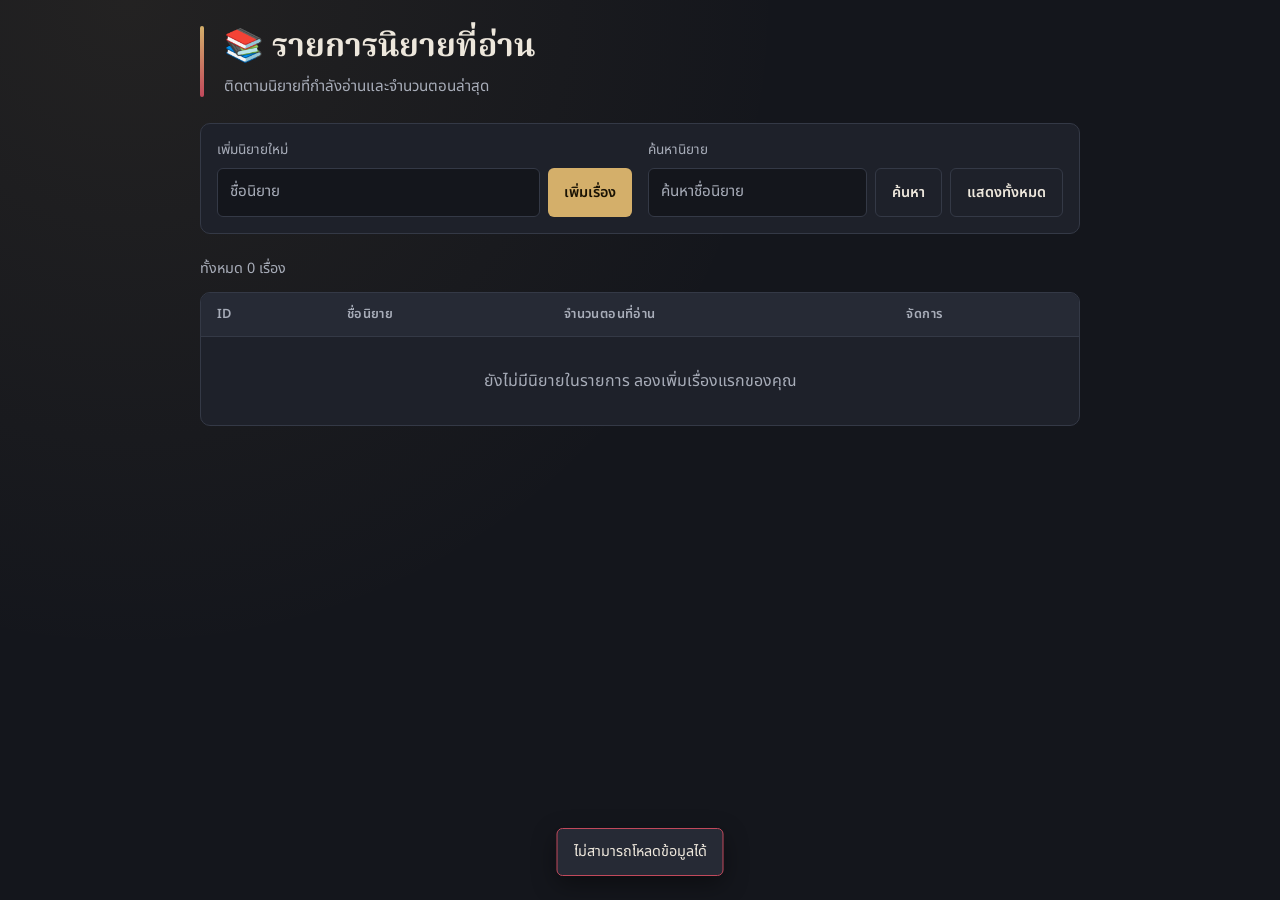
==== index.html @ b3506777 "Rename index_novellist.html to index.html" ====
<!DOCTYPE html>
<html lang="th">
<head>
<meta charset="UTF-8">
<meta name="viewport" content="width=device-width, initial-scale=1.0">
<title>รายการนิยายที่อ่าน</title>
<link rel="preconnect" href="https://fonts.googleapis.com">
<link rel="preconnect" href="https://fonts.gstatic.com" crossorigin>
<link href="https://fonts.googleapis.com/css2?family=Noto+Serif+Thai:wght@600;700&family=Noto+Sans+Thai:wght@400;500;600&family=JetBrains+Mono:wght@500&display=swap" rel="stylesheet">
<style>
  /* ============ Design tokens ============ */
  :root {
    --color-bg: #14161c;
    --color-surface: #1e212a;
    --color-surface-alt: #262a35;
    --color-border: #343946;
    --color-text: #ede7dc;
    --color-text-muted: #a8adb9;
    --color-accent: #d4af6a;       /* amber ribbon — primary / constructive */
    --color-accent-strong: #e8c17e;
    --color-danger: #c1495c;       /* crimson ribbon — destructive */
    --color-danger-strong: #d65a6e;
    --color-focus: #7fb3d5;

    --font-display: "Noto Serif Thai", "Noto Sans Thai", serif;
    --font-body: "Noto Sans Thai", system-ui, sans-serif;
    --font-mono: "JetBrains Mono", "Noto Sans Thai", monospace;

    --radius-sm: 6px;
    --radius-md: 10px;
    --space-1: 4px;
    --space-2: 8px;
    --space-3: 12px;
    --space-4: 16px;
    --space-5: 24px;
    --space-6: 32px;
  }

  * { box-sizing: border-box; }

  body {
    margin: 0;
    min-height: 100vh;
    background: var(--color-bg);
    background-image: radial-gradient(circle at 10% 0%, rgba(212, 175, 106, 0.08), transparent 45%);
    color: var(--color-text);
    font-family: var(--font-body);
    line-height: 1.5;
    padding: var(--space-5) var(--space-4) var(--space-6);
  }

  .page {
    max-width: 880px;
    margin: 0 auto;
  }

  /* ============ Header (signature ribbon) ============ */
  header.hero {
    position: relative;
    padding-left: var(--space-5);
    margin-bottom: var(--space-5);
  }

  header.hero::before {
    content: "";
    position: absolute;
    left: 0;
    top: 2px;
    bottom: 2px;
    width: 4px;
    border-radius: 2px;
    background: linear-gradient(180deg, var(--color-accent), var(--color-danger));
  }

  h1 {
    font-family: var(--font-display);
    font-weight: 700;
    font-size: clamp(1.5rem, 1.1rem + 1.6vw, 2rem);
    margin: 0 0 var(--space-1);
    color: var(--color-text);
  }

  .hero-subtitle {
    margin: 0;
    color: var(--color-text-muted);
    font-size: 0.95rem;
  }

  /* ============ Toolbar ============ */
  .toolbar {
    display: flex;
    flex-wrap: wrap;
    gap: var(--space-4);
    background: var(--color-surface);
    border: 1px solid var(--color-border);
    border-radius: var(--radius-md);
    padding: var(--space-4);
    margin-bottom: var(--space-5);
  }

  .field-group {
    display: flex;
    flex-direction: column;
    gap: var(--space-2);
    flex: 1 1 240px;
  }

  .visually-hidden {
    position: absolute;
    width: 1px; height: 1px;
    padding: 0; margin: -1px;
    overflow: hidden;
    clip: rect(0, 0, 0, 0);
    white-space: nowrap;
    border: 0;
  }

  label {
    font-size: 0.85rem;
    color: var(--color-text-muted);
  }

  .input-row {
    display: flex;
    gap: var(--space-2);
  }

  input[type="text"] {
    flex: 1;
    min-width: 0;
    background: var(--color-bg);
    color: var(--color-text);
    border: 1px solid var(--color-border);
    border-radius: var(--radius-sm);
    padding: var(--space-3);
    font: inherit;
    font-size: 0.95rem;
  }

  input[type="text"]::placeholder { color: var(--color-text-muted); }

  input[type="text"]:focus-visible,
  input[type="number"]:focus-visible,
  button:focus-visible {
    outline: 2px solid var(--color-focus);
    outline-offset: 2px;
  }

  /* ============ Buttons ============ */
  button {
    font: inherit;
    font-weight: 600;
    font-size: 0.9rem;
    border: none;
    border-radius: var(--radius-sm);
    padding: var(--space-3) var(--space-4);
    cursor: pointer;
    transition: background-color 0.15s ease, transform 0.05s ease;
    white-space: nowrap;
  }

  button:active { transform: translateY(1px); }

  .btn-primary {
    background: var(--color-accent);
    color: #1a1305;
  }
  .btn-primary:hover { background: var(--color-accent-strong); }

  .btn-secondary {
    background: transparent;
    color: var(--color-text);
    border: 1px solid var(--color-border);
  }
  .btn-secondary:hover { border-color: var(--color-accent); color: var(--color-accent-strong); }

  .btn-danger {
    background: transparent;
    color: var(--color-danger-strong);
    border: 1px solid var(--color-danger);
    padding: var(--space-2) var(--space-3);
    font-size: 0.85rem;
  }
  .btn-danger:hover { background: var(--color-danger); color: #fff; }

  .search-actions { display: flex; gap: var(--space-2); }

  /* ============ Status / count ============ */
  .list-meta {
    display: flex;
    justify-content: space-between;
    align-items: baseline;
    margin-bottom: var(--space-3);
    color: var(--color-text-muted);
    font-size: 0.9rem;
  }

  /* ============ Table ============ */
  .table-wrapper {
    background: var(--color-surface);
    border: 1px solid var(--color-border);
    border-radius: var(--radius-md);
    overflow: hidden;
  }

  table {
    width: 100%;
    border-collapse: collapse;
  }

  th, td {
    padding: var(--space-3) var(--space-4);
    text-align: left;
    border-bottom: 1px solid var(--color-border);
  }

  th {
    background: var(--color-surface-alt);
    font-size: 0.8rem;
    letter-spacing: 0.03em;
    color: var(--color-text-muted);
    text-transform: uppercase;
    font-weight: 600;
  }

  tbody tr { transition: background-color 0.15s ease; }
  tbody tr:hover { background: var(--color-surface-alt); }
  tbody tr:last-child td { border-bottom: none; }

  td.col-id { color: var(--color-text-muted); font-family: var(--font-mono); font-size: 0.8rem; }
  td.col-name { font-weight: 500; }

  input.chapter-input {
    width: 72px;
    text-align: center;
    background: var(--color-bg);
    color: var(--color-text);
    border: 1px solid var(--color-border);
    border-radius: var(--radius-sm);
    padding: var(--space-2);
    font: inherit;
    font-family: var(--font-mono);
    font-variant-numeric: tabular-nums;
  }

  .empty-row td, .loading-row td {
    text-align: center;
    color: var(--color-text-muted);
    padding: var(--space-6) var(--space-4);
    font-style: normal;
  }

  /* ============ Toast (aria-live status) ============ */
  #toast {
    position: fixed;
    left: 50%;
    bottom: var(--space-5);
    transform: translateX(-50%) translateY(8px);
    background: var(--color-surface-alt);
    border: 1px solid var(--color-border);
    color: var(--color-text);
    padding: var(--space-3) var(--space-4);
    border-radius: var(--radius-sm);
    box-shadow: 0 8px 24px rgba(0, 0, 0, 0.4);
    font-size: 0.9rem;
    opacity: 0;
    pointer-events: none;
    transition: opacity 0.2s ease, transform 0.2s ease;
    max-width: min(90vw, 360px);
    z-index: 100;
  }
  #toast.show {
    opacity: 1;
    transform: translateX(-50%) translateY(0);
  }
  #toast.toast-danger { border-color: var(--color-danger); }

  @media (prefers-reduced-motion: reduce) {
    * { transition: none !important; }
  }

  /* ============ Responsive: card layout below 640px ============ */
  @media (max-width: 640px) {
    body { padding: var(--space-4) var(--space-3) var(--space-6); }

    .toolbar { flex-direction: column; }
    .input-row { flex-wrap: wrap; }

    table, thead, tbody, th, td, tr { display: block; }
    thead {
      position: absolute;
      width: 1px; height: 1px;
      overflow: hidden;
      clip: rect(0, 0, 0, 0);
    }

    tbody tr {
      border-bottom: 1px solid var(--color-border);
      padding: var(--space-3) var(--space-4);
    }
    tbody tr:last-child { border-bottom: none; }

    td {
      display: flex;
      justify-content: space-between;
      align-items: center;
      gap: var(--space-3);
      border-bottom: none;
      padding: var(--space-2) 0;
    }
    td::before {
      content: attr(data-label);
      color: var(--color-text-muted);
      font-size: 0.78rem;
      text-transform: uppercase;
      letter-spacing: 0.03em;
      flex-shrink: 0;
    }
    td.col-name { justify-content: flex-start; }
    td.col-name::before { display: none; }
    td.col-name { font-size: 1rem; }

    .empty-row td::before, .loading-row td::before { content: ""; }
  }
</style>
</head>
<body>
  <div class="page">
    <header class="hero">
      <h1>📚 รายการนิยายที่อ่าน</h1>
      <p class="hero-subtitle">ติดตามนิยายที่กำลังอ่านและจำนวนตอนล่าสุด</p>
    </header>

    <!-- เพิ่มนิยาย / ค้นหา -->
    <section class="toolbar" aria-label="เพิ่มและค้นหานิยาย">
      <div class="field-group">
        <label for="novelName">เพิ่มนิยายใหม่</label>
        <div class="input-row">
          <input type="text" id="novelName" placeholder="ชื่อนิยาย" autocomplete="off">
          <button type="button" id="addBtn" class="btn-primary">เพิ่มเรื่อง</button>
        </div>
      </div>

      <div class="field-group">
        <label for="searchBox">ค้นหานิยาย</label>
        <div class="input-row">
          <input type="text" id="searchBox" placeholder="ค้นหาชื่อนิยาย" autocomplete="off">
          <div class="search-actions">
            <button type="button" id="searchBtn" class="btn-secondary">ค้นหา</button>
            <button type="button" id="showAllBtn" class="btn-secondary">แสดงทั้งหมด</button>
          </div>
        </div>
      </div>
    </section>

    <p class="list-meta">
      <span id="novelCount" aria-live="polite">กำลังโหลด...</span>
    </p>

    <div class="table-wrapper" role="region" aria-label="ตารางรายการนิยาย">
      <table id="novelTable">
        <caption class="visually-hidden">รายการนิยายพร้อมจำนวนตอนที่อ่านแล้ว</caption>
        <thead>
          <tr>
            <th scope="col">ID</th>
            <th scope="col">ชื่อนิยาย</th>
            <th scope="col">จำนวนตอนที่อ่าน</th>
            <th scope="col">จัดการ</th>
          </tr>
        </thead>
        <tbody>
          <tr class="loading-row"><td colspan="4">กำลังโหลดข้อมูล...</td></tr>
        </tbody>
      </table>
    </div>
  </div>

  <div id="toast" role="status" aria-live="polite"></div>

  <script>
    let novels = [];
    const API = "https://script.google.com/macros/s/AKfycbyaoxMmLOZ3cISqnOXbiH0fqhg43dBFWcw3_lXSFtC5Zgd632RJa0MLwe5xoKOKvkwt/exec";

    // ---- Lightweight toast helper (replaces blocking alert() for non-critical messages) ----
    let toastTimer = null;
    function toast(message, variant = "default") {
      const el = document.getElementById("toast");
      el.textContent = message;
      el.classList.toggle("toast-danger", variant === "danger");
      el.classList.add("show");
      clearTimeout(toastTimer);
      toastTimer = setTimeout(() => el.classList.remove("show"), 3200);
    }

    async function loadData() {
      try {
        const response = await fetch(API);
        if (!response.ok) {
          throw new Error(`Request failed with status ${response.status}`);
        }
        novels = await response.json();
        sortNovels();
        renderTable();
      } catch (error) {
        console.error("Load data failed:", error);
        toast("ไม่สามารถโหลดข้อมูลได้", "danger");
        renderTable(); // clears the loading row even on failure
      }
    }

    window.onload = loadData;

    async function sendRequest(payload) {
      try {
        const response = await fetch(API, {
          method: "POST",
          body: JSON.stringify(payload)
        });

        if (!response.ok) {
          throw new Error(`Request failed with status ${response.status}`);
        }

        return response;
      } catch (error) {
        console.error("API request failed:", error);
        toast("เกิดข้อผิดพลาดในการเชื่อมต่อข้อมูล", "danger");
        throw error;
      }
    }

    function sortNovels() {
      novels.sort((a, b) => a.name.localeCompare(b.name, "th"));
    }

    function renderTable(filteredList = null) {
      const tbody = document.querySelector("#novelTable tbody");
      const fragment = document.createDocumentFragment();
      const list = filteredList || novels;
      const isFiltered = filteredList !== null;

      updateCount(list.length, isFiltered);

      if (list.length === 0) {
        const tr = document.createElement("tr");
        tr.className = "empty-row";
        tr.innerHTML = `<td colspan="4">${
          isFiltered ? "ไม่พบนิยายที่ค้นหา" : "ยังไม่มีนิยายในรายการ ลองเพิ่มเรื่องแรกของคุณ"
        }</td>`;
        fragment.appendChild(tr);
      } else {
        list.forEach((novel) => {
          const tr = document.createElement("tr");

          tr.innerHTML = `
            <td class="col-id" data-label="ID">${novel.id}</td>
            <td class="col-name" data-label="ชื่อนิยาย">${novel.name}</td>
            <td data-label="จำนวนตอนที่อ่าน">
              <label class="visually-hidden" for="chapters-${novel.id}">จำนวนตอนที่อ่านของ ${novel.name}</label>
              <input
                id="chapters-${novel.id}"
                class="chapter-input"
                type="number"
                min="0"
                value="${novel.chapters}"
                data-id="${novel.id}">
            </td>
            <td data-label="จัดการ">
              <button
                type="button"
                class="btn-danger delete-btn"
                data-id="${novel.id}"
                aria-label="ลบ ${novel.name} ออกจากรายการ">
                ลบ
              </button>
            </td>
          `;

          fragment.appendChild(tr);
        });
      }

      tbody.innerHTML = "";
      tbody.appendChild(fragment);
    }

    function updateCount(shownCount, isFiltered) {
      const el = document.getElementById("novelCount");
      if (isFiltered) {
        el.textContent = `พบ ${shownCount} จาก ${novels.length} เรื่อง`;
      } else {
        el.textContent = `ทั้งหมด ${novels.length} เรื่อง`;
      }
    }

    function generateId() {
      return crypto.randomUUID();
    }

    async function addNovel() {
      const name = document.getElementById("novelName").value.trim();

      if (!name) return;

      if (novels.some((n) => n.name.toLowerCase() === name.toLowerCase())) {
        toast("มีนิยายนี้แล้ว", "danger");
        return;
      }

      const novel = {
        id: crypto.randomUUID(),
        name: name,
        chapters: 0
      };

      try {
        await sendRequest({
          action: "add",
          id: novel.id,
          name: novel.name,
          chapters: novel.chapters
        });

        novels.push(novel);
        sortNovels();
        renderTable();
        document.getElementById("novelName").value = "";
        toast(`เพิ่ม "${novel.name}" แล้ว`);
      } catch (error) {
        console.error("Add novel failed:", error);
      }
    }

    document.getElementById("addBtn").addEventListener("click", addNovel);

    document.getElementById("searchBox").addEventListener("input", (e) => {
      const keyword = e.target.value.trim().toLowerCase();
      if (!keyword) {
        renderTable();
        return;
      }

      renderTable(
        novels.filter((n) => n.name.toLowerCase().includes(keyword))
      );
    });

    document.getElementById("novelName").addEventListener("keydown", (e) => {
      if (e.key === "Enter") {
        addNovel();
      }
    });

    document.getElementById("searchBtn").addEventListener("click", searchNovel);
    document.getElementById("showAllBtn").addEventListener("click", () => renderTable());

    document.addEventListener("click", (event) => {
      if (event.target.classList.contains("delete-btn")) {
        if (confirm("ต้องการลบหรือไม่")) {
          removeNovel(event.target.dataset.id);
        }
      }
    });

    document.addEventListener("change", (event) => {
      if (event.target.classList.contains("chapter-input")) {
        updateChapters(event.target.dataset.id, event.target.value);
      }
    });

    async function removeNovel(id) {
      const removed = novels.find((n) => n.id === id);
      try {
        await sendRequest({
          action: "delete",
          id: id
        });

        novels = novels.filter((novel) => novel.id !== id);
        renderTable();
        if (removed) toast(`ลบ "${removed.name}" แล้ว`);
      } catch (error) {
        console.error("Delete novel failed:", error);
      }
    }

    async function updateChapters(id, value) {
      const novel = novels.find((n) => n.id === id);
      if (!novel) return;

      const numericValue = Number(value);
      if (Number.isNaN(numericValue)) return;

      novel.chapters = numericValue;

      try {
        await sendRequest({
          action: "update",
          id: id,
          chapters: numericValue
        });
      } catch (error) {
        console.error("Update chapters failed:", error);
      }
    }

    function searchNovel() {
      const keyword = document.getElementById("searchBox").value.trim().toLowerCase();
      if (!keyword) {
        renderTable();
        return;
      }

      const filtered = novels.filter((novel) => novel.name.toLowerCase().includes(keyword));
      renderTable(filtered);
    }
  </script>
</body>
</html>
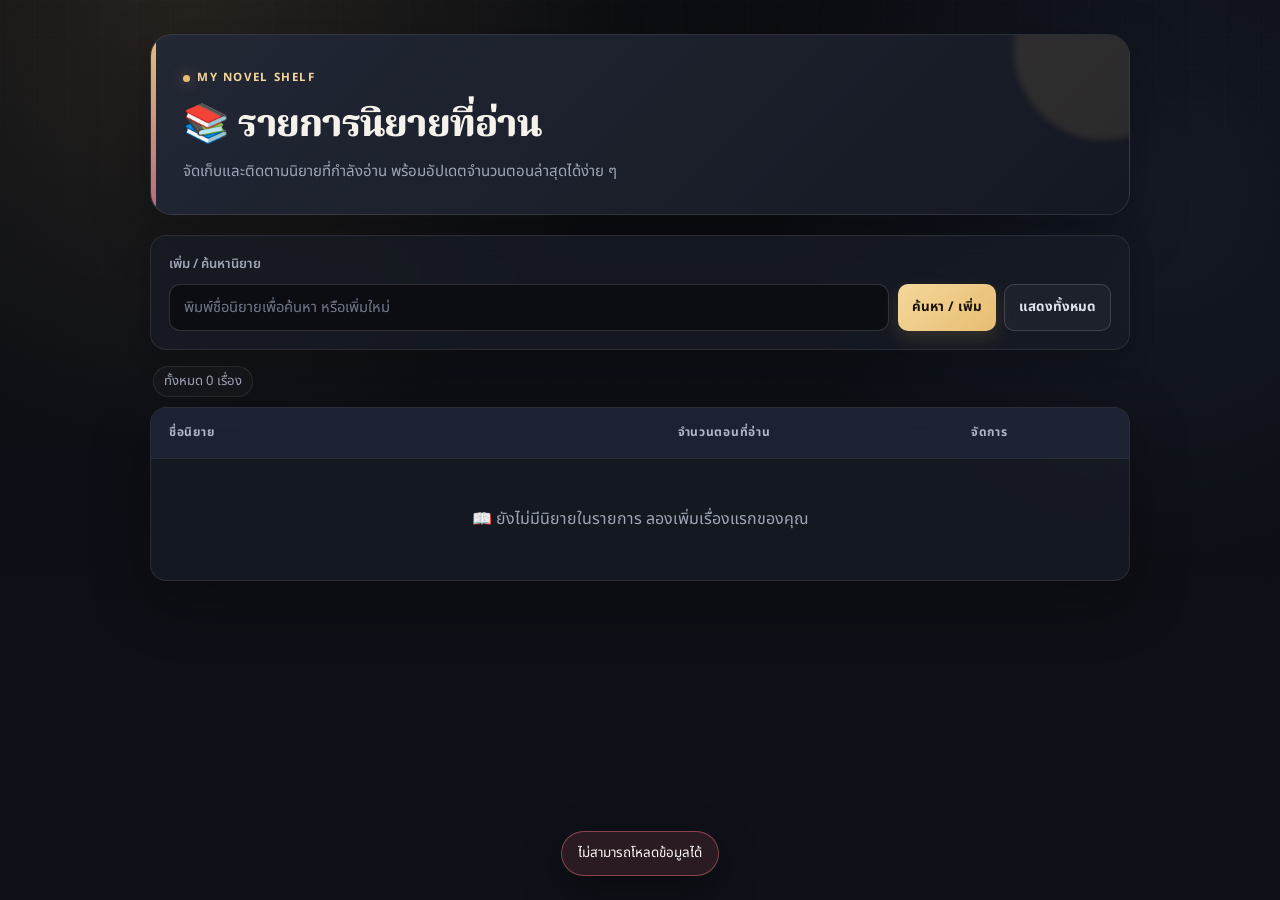
==== commit 177c003e: "Add files via upload" ====
--- a/index.html
+++ b/index.html
@@ -3,350 +3,29 @@
 <head>
 <meta charset="UTF-8">
 <meta name="viewport" content="width=device-width, initial-scale=1.0">
-<title>รายการนิยายที่อ่าน</title>
+<title>My Novel Shelf — รายการนิยายที่อ่าน</title>
 <link rel="preconnect" href="https://fonts.googleapis.com">
 <link rel="preconnect" href="https://fonts.gstatic.com" crossorigin>
 <link href="https://fonts.googleapis.com/css2?family=Noto+Serif+Thai:wght@600;700&family=Noto+Sans+Thai:wght@400;500;600&family=JetBrains+Mono:wght@500&display=swap" rel="stylesheet">
-<style>
-  /* ============ Design tokens ============ */
-  :root {
-    --color-bg: #14161c;
-    --color-surface: #1e212a;
-    --color-surface-alt: #262a35;
-    --color-border: #343946;
-    --color-text: #ede7dc;
-    --color-text-muted: #a8adb9;
-    --color-accent: #d4af6a;       /* amber ribbon — primary / constructive */
-    --color-accent-strong: #e8c17e;
-    --color-danger: #c1495c;       /* crimson ribbon — destructive */
-    --color-danger-strong: #d65a6e;
-    --color-focus: #7fb3d5;
-
-    --font-display: "Noto Serif Thai", "Noto Sans Thai", serif;
-    --font-body: "Noto Sans Thai", system-ui, sans-serif;
-    --font-mono: "JetBrains Mono", "Noto Sans Thai", monospace;
-
-    --radius-sm: 6px;
-    --radius-md: 10px;
-    --space-1: 4px;
-    --space-2: 8px;
-    --space-3: 12px;
-    --space-4: 16px;
-    --space-5: 24px;
-    --space-6: 32px;
-  }
-
-  * { box-sizing: border-box; }
-
-  body {
-    margin: 0;
-    min-height: 100vh;
-    background: var(--color-bg);
-    background-image: radial-gradient(circle at 10% 0%, rgba(212, 175, 106, 0.08), transparent 45%);
-    color: var(--color-text);
-    font-family: var(--font-body);
-    line-height: 1.5;
-    padding: var(--space-5) var(--space-4) var(--space-6);
-  }
-
-  .page {
-    max-width: 880px;
-    margin: 0 auto;
-  }
-
-  /* ============ Header (signature ribbon) ============ */
-  header.hero {
-    position: relative;
-    padding-left: var(--space-5);
-    margin-bottom: var(--space-5);
-  }
-
-  header.hero::before {
-    content: "";
-    position: absolute;
-    left: 0;
-    top: 2px;
-    bottom: 2px;
-    width: 4px;
-    border-radius: 2px;
-    background: linear-gradient(180deg, var(--color-accent), var(--color-danger));
-  }
-
-  h1 {
-    font-family: var(--font-display);
-    font-weight: 700;
-    font-size: clamp(1.5rem, 1.1rem + 1.6vw, 2rem);
-    margin: 0 0 var(--space-1);
-    color: var(--color-text);
-  }
-
-  .hero-subtitle {
-    margin: 0;
-    color: var(--color-text-muted);
-    font-size: 0.95rem;
-  }
-
-  /* ============ Toolbar ============ */
-  .toolbar {
-    display: flex;
-    flex-wrap: wrap;
-    gap: var(--space-4);
-    background: var(--color-surface);
-    border: 1px solid var(--color-border);
-    border-radius: var(--radius-md);
-    padding: var(--space-4);
-    margin-bottom: var(--space-5);
-  }
-
-  .field-group {
-    display: flex;
-    flex-direction: column;
-    gap: var(--space-2);
-    flex: 1 1 240px;
-  }
-
-  .visually-hidden {
-    position: absolute;
-    width: 1px; height: 1px;
-    padding: 0; margin: -1px;
-    overflow: hidden;
-    clip: rect(0, 0, 0, 0);
-    white-space: nowrap;
-    border: 0;
-  }
-
-  label {
-    font-size: 0.85rem;
-    color: var(--color-text-muted);
-  }
-
-  .input-row {
-    display: flex;
-    gap: var(--space-2);
-  }
-
-  input[type="text"] {
-    flex: 1;
-    min-width: 0;
-    background: var(--color-bg);
-    color: var(--color-text);
-    border: 1px solid var(--color-border);
-    border-radius: var(--radius-sm);
-    padding: var(--space-3);
-    font: inherit;
-    font-size: 0.95rem;
-  }
-
-  input[type="text"]::placeholder { color: var(--color-text-muted); }
-
-  input[type="text"]:focus-visible,
-  input[type="number"]:focus-visible,
-  button:focus-visible {
-    outline: 2px solid var(--color-focus);
-    outline-offset: 2px;
-  }
-
-  /* ============ Buttons ============ */
-  button {
-    font: inherit;
-    font-weight: 600;
-    font-size: 0.9rem;
-    border: none;
-    border-radius: var(--radius-sm);
-    padding: var(--space-3) var(--space-4);
-    cursor: pointer;
-    transition: background-color 0.15s ease, transform 0.05s ease;
-    white-space: nowrap;
-  }
-
-  button:active { transform: translateY(1px); }
-
-  .btn-primary {
-    background: var(--color-accent);
-    color: #1a1305;
-  }
-  .btn-primary:hover { background: var(--color-accent-strong); }
-
-  .btn-secondary {
-    background: transparent;
-    color: var(--color-text);
-    border: 1px solid var(--color-border);
-  }
-  .btn-secondary:hover { border-color: var(--color-accent); color: var(--color-accent-strong); }
-
-  .btn-danger {
-    background: transparent;
-    color: var(--color-danger-strong);
-    border: 1px solid var(--color-danger);
-    padding: var(--space-2) var(--space-3);
-    font-size: 0.85rem;
-  }
-  .btn-danger:hover { background: var(--color-danger); color: #fff; }
-
-  .search-actions { display: flex; gap: var(--space-2); }
-
-  /* ============ Status / count ============ */
-  .list-meta {
-    display: flex;
-    justify-content: space-between;
-    align-items: baseline;
-    margin-bottom: var(--space-3);
-    color: var(--color-text-muted);
-    font-size: 0.9rem;
-  }
-
-  /* ============ Table ============ */
-  .table-wrapper {
-    background: var(--color-surface);
-    border: 1px solid var(--color-border);
-    border-radius: var(--radius-md);
-    overflow: hidden;
-  }
-
-  table {
-    width: 100%;
-    border-collapse: collapse;
-  }
-
-  th, td {
-    padding: var(--space-3) var(--space-4);
-    text-align: left;
-    border-bottom: 1px solid var(--color-border);
-  }
-
-  th {
-    background: var(--color-surface-alt);
-    font-size: 0.8rem;
-    letter-spacing: 0.03em;
-    color: var(--color-text-muted);
-    text-transform: uppercase;
-    font-weight: 600;
-  }
-
-  tbody tr { transition: background-color 0.15s ease; }
-  tbody tr:hover { background: var(--color-surface-alt); }
-  tbody tr:last-child td { border-bottom: none; }
-
-  td.col-id { color: var(--color-text-muted); font-family: var(--font-mono); font-size: 0.8rem; }
-  td.col-name { font-weight: 500; }
-
-  input.chapter-input {
-    width: 72px;
-    text-align: center;
-    background: var(--color-bg);
-    color: var(--color-text);
-    border: 1px solid var(--color-border);
-    border-radius: var(--radius-sm);
-    padding: var(--space-2);
-    font: inherit;
-    font-family: var(--font-mono);
-    font-variant-numeric: tabular-nums;
-  }
-
-  .empty-row td, .loading-row td {
-    text-align: center;
-    color: var(--color-text-muted);
-    padding: var(--space-6) var(--space-4);
-    font-style: normal;
-  }
-
-  /* ============ Toast (aria-live status) ============ */
-  #toast {
-    position: fixed;
-    left: 50%;
-    bottom: var(--space-5);
-    transform: translateX(-50%) translateY(8px);
-    background: var(--color-surface-alt);
-    border: 1px solid var(--color-border);
-    color: var(--color-text);
-    padding: var(--space-3) var(--space-4);
-    border-radius: var(--radius-sm);
-    box-shadow: 0 8px 24px rgba(0, 0, 0, 0.4);
-    font-size: 0.9rem;
-    opacity: 0;
-    pointer-events: none;
-    transition: opacity 0.2s ease, transform 0.2s ease;
-    max-width: min(90vw, 360px);
-    z-index: 100;
-  }
-  #toast.show {
-    opacity: 1;
-    transform: translateX(-50%) translateY(0);
-  }
-  #toast.toast-danger { border-color: var(--color-danger); }
-
-  @media (prefers-reduced-motion: reduce) {
-    * { transition: none !important; }
-  }
-
-  /* ============ Responsive: card layout below 640px ============ */
-  @media (max-width: 640px) {
-    body { padding: var(--space-4) var(--space-3) var(--space-6); }
-
-    .toolbar { flex-direction: column; }
-    .input-row { flex-wrap: wrap; }
-
-    table, thead, tbody, th, td, tr { display: block; }
-    thead {
-      position: absolute;
-      width: 1px; height: 1px;
-      overflow: hidden;
-      clip: rect(0, 0, 0, 0);
-    }
-
-    tbody tr {
-      border-bottom: 1px solid var(--color-border);
-      padding: var(--space-3) var(--space-4);
-    }
-    tbody tr:last-child { border-bottom: none; }
-
-    td {
-      display: flex;
-      justify-content: space-between;
-      align-items: center;
-      gap: var(--space-3);
-      border-bottom: none;
-      padding: var(--space-2) 0;
-    }
-    td::before {
-      content: attr(data-label);
-      color: var(--color-text-muted);
-      font-size: 0.78rem;
-      text-transform: uppercase;
-      letter-spacing: 0.03em;
-      flex-shrink: 0;
-    }
-    td.col-name { justify-content: flex-start; }
-    td.col-name::before { display: none; }
-    td.col-name { font-size: 1rem; }
-
-    .empty-row td::before, .loading-row td::before { content: ""; }
-  }
-</style>
+<link rel="stylesheet" href="style.css">
+
 </head>
 <body>
   <div class="page">
     <header class="hero">
+      <div class="hero-badge">MY NOVEL SHELF</div>
       <h1>📚 รายการนิยายที่อ่าน</h1>
-      <p class="hero-subtitle">ติดตามนิยายที่กำลังอ่านและจำนวนตอนล่าสุด</p>
+      <p class="hero-subtitle">จัดเก็บและติดตามนิยายที่กำลังอ่าน พร้อมอัปเดตจำนวนตอนล่าสุดได้ง่าย ๆ</p>
     </header>
 
-    <!-- เพิ่มนิยาย / ค้นหา -->
-    <section class="toolbar" aria-label="เพิ่มและค้นหานิยาย">
+    <!-- เพิ่ม / ค้นหานิยาย -->
+    <section class="toolbar" aria-label="เพิ่มหรือค้นหานิยาย">
       <div class="field-group">
-        <label for="novelName">เพิ่มนิยายใหม่</label>
+        <label for="novelName">เพิ่ม / ค้นหานิยาย</label>
         <div class="input-row">
-          <input type="text" id="novelName" placeholder="ชื่อนิยาย" autocomplete="off">
-          <button type="button" id="addBtn" class="btn-primary">เพิ่มเรื่อง</button>
-        </div>
-      </div>
-
-      <div class="field-group">
-        <label for="searchBox">ค้นหานิยาย</label>
-        <div class="input-row">
-          <input type="text" id="searchBox" placeholder="ค้นหาชื่อนิยาย" autocomplete="off">
+          <input type="text" id="novelName" placeholder="พิมพ์ชื่อนิยายเพื่อค้นหา หรือเพิ่มใหม่" autocomplete="off">
           <div class="search-actions">
-            <button type="button" id="searchBtn" class="btn-secondary">ค้นหา</button>
+            <button type="button" id="addSearchBtn" class="btn-primary">ค้นหา / เพิ่ม</button>
             <button type="button" id="showAllBtn" class="btn-secondary">แสดงทั้งหมด</button>
           </div>
         </div>
@@ -362,16 +41,43 @@
         <caption class="visually-hidden">รายการนิยายพร้อมจำนวนตอนที่อ่านแล้ว</caption>
         <thead>
           <tr>
-            <th scope="col">ID</th>
             <th scope="col">ชื่อนิยาย</th>
             <th scope="col">จำนวนตอนที่อ่าน</th>
             <th scope="col">จัดการ</th>
           </tr>
         </thead>
         <tbody>
-          <tr class="loading-row"><td colspan="4">กำลังโหลดข้อมูล...</td></tr>
+          <tr class="loading-row"><td colspan="3">⏳ กำลังโหลดข้อมูล...</td></tr>
         </tbody>
       </table>
+    </div>
+  </div>
+
+  <div id="addModal" class="modal" aria-hidden="true">
+    <div class="modal-card" role="dialog" aria-modal="true" aria-labelledby="addModalTitle">
+      <h2 id="addModalTitle">เพิ่มนิยายใหม่</h2>
+      <p id="addModalMessage">ไม่พบนิยายที่ค้นหา ต้องการเพิ่มเรื่องนี้หรือไม่?</p>
+      <label class="visually-hidden" for="modalNovelName">ชื่อนิยาย</label>
+      <input type="text" id="modalNovelName" placeholder="ชื่อนิยาย" autocomplete="off">
+      <label for="modalChapterCount">จำนวนตอนที่อ่าน</label>
+      <input type="number" id="modalChapterCount" min="0" value="0" style="margin-top: 8px; width: 100%;">
+      <div class="modal-actions">
+        <button type="button" id="modalCancelBtn" class="btn-secondary">ยกเลิก</button>
+        <button type="button" id="modalAddBtn" class="btn-primary">เพิ่มเรื่อง</button>
+      </div>
+    </div>
+  </div>
+
+  <div id="editModal" class="modal" aria-hidden="true">
+    <div class="modal-card" role="dialog" aria-modal="true" aria-labelledby="editModalTitle">
+      <h2 id="editModalTitle">แก้ไขชื่อนิยาย</h2>
+      <p id="editModalMessage">ปรับปรุงชื่อนิยายที่เลือก</p>
+      <label class="visually-hidden" for="editNovelName">ชื่อนิยาย</label>
+      <input type="text" id="editNovelName" placeholder="ชื่อนิยาย" autocomplete="off">
+      <div class="modal-actions">
+        <button type="button" id="editModalCancelBtn" class="btn-secondary">ยกเลิก</button>
+        <button type="button" id="editModalSaveBtn" class="btn-primary">บันทึก</button>
+      </div>
     </div>
   </div>
 
@@ -444,8 +150,8 @@
       if (list.length === 0) {
         const tr = document.createElement("tr");
         tr.className = "empty-row";
-        tr.innerHTML = `<td colspan="4">${
-          isFiltered ? "ไม่พบนิยายที่ค้นหา" : "ยังไม่มีนิยายในรายการ ลองเพิ่มเรื่องแรกของคุณ"
+        tr.innerHTML = `<td colspan="3">${
+          isFiltered ? "🔎 ไม่พบนิยายที่ค้นหา" : "📖 ยังไม่มีนิยายในรายการ ลองเพิ่มเรื่องแรกของคุณ"
         }</td>`;
         fragment.appendChild(tr);
       } else {
@@ -453,26 +159,57 @@
           const tr = document.createElement("tr");
 
           tr.innerHTML = `
-            <td class="col-id" data-label="ID">${novel.id}</td>
             <td class="col-name" data-label="ชื่อนิยาย">${novel.name}</td>
             <td data-label="จำนวนตอนที่อ่าน">
-              <label class="visually-hidden" for="chapters-${novel.id}">จำนวนตอนที่อ่านของ ${novel.name}</label>
-              <input
-                id="chapters-${novel.id}"
-                class="chapter-input"
-                type="number"
-                min="0"
-                value="${novel.chapters}"
-                data-id="${novel.id}">
+              <div class="chapter-editor">
+                <label class="visually-hidden" for="chapters-${novel.id}">จำนวนตอนที่อ่านของ ${novel.name}</label>
+                <input
+                  id="chapters-${novel.id}"
+                  class="chapter-input"
+                  type="number"
+                  min="0"
+                  value="${novel.chapters}"
+                  data-id="${novel.id}"
+                  data-original-value="${novel.chapters}">
+                <button
+                  type="button"
+                  class="btn-secondary chapter-save-btn"
+                  data-id="${novel.id}"
+                  aria-label="ยืนยันจำนวนตอนที่อ่านของ ${novel.name}">
+                  ยืนยัน
+                </button>
+              </div>
             </td>
             <td data-label="จัดการ">
-              <button
-                type="button"
-                class="btn-danger delete-btn"
-                data-id="${novel.id}"
-                aria-label="ลบ ${novel.name} ออกจากรายการ">
-                ลบ
-              </button>
+              <div class="manage-menu">
+                <button
+                  type="button"
+                  class="btn-secondary manage-toggle"
+                  data-id="${novel.id}"
+                  aria-haspopup="true"
+                  aria-expanded="false"
+                  aria-label="จัดการ ${novel.name}">
+                  จัดการ
+                </button>
+                <div class="manage-dropdown" role="menu" aria-label="เมนูจัดการ ${novel.name}">
+                  <button
+                    type="button"
+                    class="manage-edit-btn"
+                    data-id="${novel.id}"
+                    role="menuitem"
+                    aria-label="แก้ไขชื่อนิยาย ${novel.name}">
+                    แก้ไข
+                  </button>
+                  <button
+                    type="button"
+                    class="btn-danger delete-btn"
+                    data-id="${novel.id}"
+                    role="menuitem"
+                    aria-label="ลบ ${novel.name} ออกจากรายการ">
+                    ลบ
+                  </button>
+                </div>
+              </div>
             </td>
           `;
 
@@ -497,20 +234,25 @@
       return crypto.randomUUID();
     }
 
-    async function addNovel() {
-      const name = document.getElementById("novelName").value.trim();
+    async function addNovel(nameOverride = null, chaptersOverride = null) {
+      const inputValue = nameOverride !== null ? nameOverride : document.getElementById("novelName").value;
+      const name = inputValue.trim();
+      const rawChapterValue = chaptersOverride !== null ? chaptersOverride : document.getElementById("modalChapterCount").value;
+      const parsedChapters = Number(rawChapterValue);
+      const chapters = Number.isFinite(parsedChapters) ? Math.max(0, Math.trunc(parsedChapters)) : 0;
 
       if (!name) return;
 
       if (novels.some((n) => n.name.toLowerCase() === name.toLowerCase())) {
         toast("มีนิยายนี้แล้ว", "danger");
+        closeAddModal();
         return;
       }
 
       const novel = {
         id: crypto.randomUUID(),
         name: name,
-        chapters: 0
+        chapters: chapters
       };
 
       try {
@@ -525,46 +267,204 @@
         sortNovels();
         renderTable();
         document.getElementById("novelName").value = "";
+        closeAddModal();
         toast(`เพิ่ม "${novel.name}" แล้ว`);
       } catch (error) {
         console.error("Add novel failed:", error);
       }
     }
 
-    document.getElementById("addBtn").addEventListener("click", addNovel);
-
-    document.getElementById("searchBox").addEventListener("input", (e) => {
-      const keyword = e.target.value.trim().toLowerCase();
+    function openAddModal(preFill = "") {
+      const modal = document.getElementById("addModal");
+      const input = document.getElementById("modalNovelName");
+      const chapterInput = document.getElementById("modalChapterCount");
+      input.value = preFill.trim();
+      chapterInput.value = 0;
+      modal.classList.add("visible");
+      modal.setAttribute("aria-hidden", "false");
+      setTimeout(() => input.focus(), 0);
+    }
+
+    function closeAddModal() {
+      const modal = document.getElementById("addModal");
+      const input = document.getElementById("modalNovelName");
+      const chapterInput = document.getElementById("modalChapterCount");
+      input.value = "";
+      chapterInput.value = 0;
+      modal.classList.remove("visible");
+      modal.setAttribute("aria-hidden", "true");
+    }
+
+    function handleCombinedSearch() {
+      const keyword = document.getElementById("novelName").value.trim();
       if (!keyword) {
         renderTable();
         return;
       }
 
-      renderTable(
-        novels.filter((n) => n.name.toLowerCase().includes(keyword))
-      );
-    });
+      const matches = novels.filter((novel) => novel.name.toLowerCase().includes(keyword.toLowerCase()));
+      if (matches.length > 0) {
+        renderTable(matches);
+        return;
+      }
+
+      openAddModal(keyword);
+    }
+
+    document.getElementById("addSearchBtn").addEventListener("click", handleCombinedSearch);
 
     document.getElementById("novelName").addEventListener("keydown", (e) => {
       if (e.key === "Enter") {
-        addNovel();
-      }
-    });
-
-    document.getElementById("searchBtn").addEventListener("click", searchNovel);
+        handleCombinedSearch();
+      }
+    });
+
     document.getElementById("showAllBtn").addEventListener("click", () => renderTable());
 
+    document.getElementById("modalCancelBtn").addEventListener("click", closeAddModal);
+    document.getElementById("addModal").addEventListener("click", (event) => {
+      if (event.target === event.currentTarget) {
+        closeAddModal();
+      }
+    });
+    document.getElementById("modalNovelName").addEventListener("keydown", (e) => {
+      if (e.key === "Enter") {
+        addNovel(document.getElementById("modalNovelName").value, document.getElementById("modalChapterCount").value);
+      }
+    });
+    document.getElementById("modalAddBtn").addEventListener("click", () => {
+      addNovel(document.getElementById("modalNovelName").value, document.getElementById("modalChapterCount").value);
+    });
+
+    function openEditModal(id, currentName) {
+      const modal = document.getElementById("editModal");
+      const input = document.getElementById("editNovelName");
+      input.dataset.id = id;
+      input.value = currentName;
+      modal.classList.add("visible");
+      modal.setAttribute("aria-hidden", "false");
+      setTimeout(() => input.focus(), 0);
+    }
+
+    function closeEditModal() {
+      const modal = document.getElementById("editModal");
+      const input = document.getElementById("editNovelName");
+      delete input.dataset.id;
+      input.value = "";
+      modal.classList.remove("visible");
+      modal.setAttribute("aria-hidden", "true");
+    }
+
+    async function updateNovelName(id, newName) {
+      const trimmed = newName.trim();
+      if (!trimmed) return;
+
+      const novel = novels.find((n) => n.id === id);
+      if (!novel) return;
+
+      if (novels.some((n) => n.id !== id && n.name.toLowerCase() === trimmed.toLowerCase())) {
+        toast("มีนิยายชื่อนี้แล้ว", "danger");
+        return;
+      }
+
+      const oldName = novel.name;
+      novel.name = trimmed;
+      try {
+        await sendRequest({
+          action: "update",
+          id: id,
+          name: trimmed,
+          chapters: novel.chapters
+        });
+
+        renderTable();
+        closeEditModal();
+        toast(`เปลี่ยนชื่อตัวเรื่องจาก "${oldName}" เป็น "${trimmed}" แล้ว`);
+      } catch (error) {
+        console.error("Rename novel failed:", error);
+        novel.name = oldName;
+      }
+    }
+
     document.addEventListener("click", (event) => {
+      const manageMenu = event.target.closest(".manage-toggle");
+      if (manageMenu) {
+        const menu = manageMenu.parentElement;
+        const isOpen = menu.classList.contains("open");
+
+        document.querySelectorAll(".manage-menu").forEach((item) => {
+          item.classList.remove("open");
+          const toggle = item.querySelector(".manage-toggle");
+          if (toggle) toggle.setAttribute("aria-expanded", "false");
+        });
+
+        if (!isOpen) {
+          menu.classList.add("open");
+          manageMenu.setAttribute("aria-expanded", "true");
+        }
+        return;
+      }
+
+      if (event.target.classList.contains("manage-edit-btn")) {
+        const novel = novels.find((n) => n.id === event.target.dataset.id);
+        if (novel) {
+          openEditModal(novel.id, novel.name);
+        }
+        document.querySelectorAll(".manage-menu").forEach((item) => item.classList.remove("open"));
+        return;
+      }
+
       if (event.target.classList.contains("delete-btn")) {
         if (confirm("ต้องการลบหรือไม่")) {
           removeNovel(event.target.dataset.id);
         }
-      }
-    });
-
-    document.addEventListener("change", (event) => {
+        document.querySelectorAll(".manage-menu").forEach((item) => item.classList.remove("open"));
+        return;
+      }
+
+      if (!event.target.closest(".manage-menu")) {
+        document.querySelectorAll(".manage-menu").forEach((item) => item.classList.remove("open"));
+      }
+    });
+
+    document.getElementById("editModalCancelBtn").addEventListener("click", closeEditModal);
+    document.getElementById("editModal").addEventListener("click", (event) => {
+      if (event.target === event.currentTarget) {
+        closeEditModal();
+      }
+    });
+    document.getElementById("editNovelName").addEventListener("keydown", (e) => {
+      if (e.key === "Enter") {
+        updateNovelName(e.target.dataset.id, e.target.value);
+      }
+    });
+    document.getElementById("editModalSaveBtn").addEventListener("click", () => {
+      const input = document.getElementById("editNovelName");
+      updateNovelName(input.dataset.id, input.value);
+    });
+
+    document.addEventListener("input", (event) => {
       if (event.target.classList.contains("chapter-input")) {
-        updateChapters(event.target.dataset.id, event.target.value);
+        syncChapterButtonState(event.target.dataset.id);
+      }
+    });
+
+    document.addEventListener("click", (event) => {
+      if (event.target.classList.contains("chapter-save-btn")) {
+        const input = document.getElementById(`chapters-${event.target.dataset.id}`);
+        if (input) {
+          updateChapters(event.target.dataset.id, input.value);
+        }
+      }
+    });
+
+    document.addEventListener("keydown", (event) => {
+      if (event.target.classList.contains("chapter-input") && event.key === "Enter") {
+        const button = document.querySelector(`.chapter-save-btn[data-id="${event.target.dataset.id}"]`);
+        if (button) {
+          event.preventDefault();
+          button.click();
+        }
       }
     });
 
@@ -584,6 +484,17 @@
       }
     }
 
+    function syncChapterButtonState(id) {
+      const input = document.getElementById(`chapters-${id}`);
+      const button = document.querySelector(`.chapter-save-btn[data-id="${id}"]`);
+      if (!input || !button) return;
+
+      const originalValue = input.dataset.originalValue;
+      const currentValue = input.value;
+      const hasChanged = String(originalValue) !== String(currentValue);
+      button.classList.toggle("visible", hasChanged);
+    }
+
     async function updateChapters(id, value) {
       const novel = novels.find((n) => n.id === id);
       if (!novel) return;
@@ -597,21 +508,36 @@
         await sendRequest({
           action: "update",
           id: id,
+          name: novel.name,
           chapters: numericValue
         });
+
+        const input = document.getElementById(`chapters-${id}`);
+        const button = document.querySelector(`.chapter-save-btn[data-id="${id}"]`);
+        if (input) {
+          input.dataset.originalValue = String(numericValue);
+        }
+        if (button) {
+          button.classList.remove("visible");
+        }
       } catch (error) {
         console.error("Update chapters failed:", error);
       }
     }
 
     function searchNovel() {
-      const keyword = document.getElementById("searchBox").value.trim().toLowerCase();
+      const keyword = document.getElementById("novelName").value.trim();
       if (!keyword) {
         renderTable();
         return;
       }
 
-      const filtered = novels.filter((novel) => novel.name.toLowerCase().includes(keyword));
+      const filtered = novels.filter((novel) => novel.name.toLowerCase().includes(keyword.toLowerCase()));
+      if (filtered.length === 0) {
+        openAddModal(keyword);
+        return;
+      }
+
       renderTable(filtered);
     }
   </script>
--- a/style.css
+++ b/style.css
@@ -0,0 +1,631 @@
+
+  @import url('https://fonts.googleapis.com/css2?family=Noto+Sans+Thai:wght@400;500;600;700&family=Noto+Serif+Thai:wght@600;700;800&display=swap');
+
+  :root {
+    --bg: #0b0d12;
+    --bg-soft: #10131a;
+    --surface: rgba(24, 28, 38, .86);
+    --surface-2: #1b2030;
+    --surface-3: #22283a;
+    --border: rgba(255,255,255,.09);
+    --border-strong: rgba(255,255,255,.15);
+    --text: #f5f2eb;
+    --muted: #9ea6b7;
+    --gold: #e8bd72;
+    --gold-2: #f4d79b;
+    --gold-dark: #6f5329;
+    --red: #ed687c;
+    --green: #6fd3a1;
+    --focus: #7db7ff;
+    --shadow: 0 20px 60px rgba(0,0,0,.30);
+    --shadow-sm: 0 8px 24px rgba(0,0,0,.22);
+    --radius-sm: 10px;
+    --radius-md: 16px;
+    --radius-lg: 22px;
+    --space-1: 4px;
+    --space-2: 8px;
+    --space-3: 12px;
+    --space-4: 16px;
+    --space-5: 24px;
+    --space-6: 32px;
+    --font-display: "Noto Serif Thai", "Noto Sans Thai", serif;
+    --font-body: "Noto Sans Thai", system-ui, sans-serif;
+    --font-mono: "JetBrains Mono", ui-monospace, monospace;
+  }
+
+  * { box-sizing: border-box; }
+
+  html { scroll-behavior: smooth; }
+
+  body {
+    margin: 0;
+    min-height: 100vh;
+    color: var(--text);
+    font-family: var(--font-body);
+    line-height: 1.6;
+    padding: 34px 18px 56px;
+    background:
+      radial-gradient(circle at 15% 0%, rgba(232,189,114,.12), transparent 32%),
+      radial-gradient(circle at 90% 20%, rgba(98,128,190,.10), transparent 28%),
+      linear-gradient(180deg, #0b0d12 0%, #0e1118 100%);
+  }
+
+  body::before {
+    content: "";
+    position: fixed;
+    inset: 0;
+    pointer-events: none;
+    background-image:
+      linear-gradient(rgba(255,255,255,.012) 1px, transparent 1px),
+      linear-gradient(90deg, rgba(255,255,255,.012) 1px, transparent 1px);
+    background-size: 34px 34px;
+    mask-image: linear-gradient(to bottom, black, transparent 85%);
+  }
+
+  .page {
+    position: relative;
+    max-width: 980px;
+    margin: 0 auto;
+  }
+
+  /* Hero */
+  header.hero {
+    position: relative;
+    overflow: hidden;
+    padding: 30px 32px;
+    margin-bottom: 20px;
+    border: 1px solid var(--border);
+    border-radius: var(--radius-lg);
+    background:
+      linear-gradient(135deg, rgba(35,40,54,.96), rgba(20,24,34,.90)),
+      var(--surface);
+    box-shadow: var(--shadow);
+  }
+
+  header.hero::before {
+    content: "";
+    position: absolute;
+    width: 180px;
+    height: 180px;
+    right: -65px;
+    top: -75px;
+    border-radius: 50%;
+    background: rgba(232,189,114,.11);
+    filter: blur(3px);
+  }
+
+  header.hero::after {
+    content: "";
+    position: absolute;
+    left: 0;
+    top: 0;
+    bottom: 0;
+    width: 5px;
+    background: linear-gradient(180deg, var(--gold), #b96878);
+  }
+
+  .hero-badge {
+    display: inline-flex;
+    align-items: center;
+    gap: 7px;
+    margin-bottom: 8px;
+    color: var(--gold-2);
+    font-size: .72rem;
+    font-weight: 700;
+    letter-spacing: .14em;
+  }
+
+  .hero-badge::before {
+    content: "";
+    width: 7px;
+    height: 7px;
+    border-radius: 50%;
+    background: var(--gold);
+    box-shadow: 0 0 14px rgba(232,189,114,.55);
+  }
+
+  h1 {
+    position: relative;
+    z-index: 1;
+    margin: 0 0 4px;
+    font-family: var(--font-display);
+    font-weight: 800;
+    font-size: clamp(1.65rem, 1.2rem + 1.8vw, 2.35rem);
+    letter-spacing: -.02em;
+  }
+
+  .hero-subtitle {
+    position: relative;
+    z-index: 1;
+    margin: 0;
+    color: var(--muted);
+    font-size: .94rem;
+  }
+
+  /* Toolbar */
+  .toolbar {
+    display: flex;
+    flex-wrap: wrap;
+    gap: 16px;
+    margin-bottom: 16px;
+    padding: 18px;
+    border: 1px solid var(--border);
+    border-radius: var(--radius-md);
+    background: rgba(24,28,38,.72);
+    box-shadow: var(--shadow-sm);
+    backdrop-filter: blur(14px);
+  }
+
+  .field-group {
+    display: flex;
+    flex-direction: column;
+    gap: 9px;
+    flex: 1 1 400px;
+  }
+
+  label {
+    color: var(--muted);
+    font-size: .82rem;
+    font-weight: 600;
+  }
+
+  .input-row {
+    display: flex;
+    gap: 9px;
+  }
+
+  input[type="text"],
+  input[type="number"],
+  input.chapter-input {
+    min-width: 0;
+    border: 1px solid var(--border-strong);
+    outline: none;
+    color: var(--text);
+    background: rgba(8,10,15,.75);
+    font: inherit;
+    transition: .18s ease;
+  }
+
+  input[type="text"] {
+    flex: 1;
+    border-radius: 11px;
+    padding: 11px 14px;
+    font-size: .92rem;
+  }
+
+  input[type="text"]::placeholder { color: #70788a; }
+
+  input[type="text"]:hover,
+  input[type="number"]:hover,
+  input.chapter-input:hover {
+    border-color: rgba(232,189,114,.35);
+  }
+
+  input[type="text"]:focus,
+  input[type="number"]:focus,
+  input.chapter-input:focus {
+    border-color: var(--gold);
+    box-shadow: 0 0 0 3px rgba(232,189,114,.10);
+  }
+
+  input[type="number"] {
+    width: 100%;
+    border-radius: 11px;
+    padding: 11px 13px;
+  }
+
+  .visually-hidden {
+    position: absolute;
+    width: 1px; height: 1px;
+    padding: 0; margin: -1px;
+    overflow: hidden;
+    clip: rect(0,0,0,0);
+    white-space: nowrap;
+    border: 0;
+  }
+
+  /* Buttons */
+  button {
+    font: inherit;
+    font-weight: 700;
+    font-size: .84rem;
+    border: 0;
+    border-radius: 10px;
+    padding: 10px 14px;
+    cursor: pointer;
+    white-space: nowrap;
+    transition: transform .15s ease, background .18s ease, border-color .18s ease, box-shadow .18s ease;
+  }
+
+  button:hover { transform: translateY(-1px); }
+  button:active { transform: translateY(0); }
+
+  button:focus-visible {
+    outline: 2px solid var(--focus);
+    outline-offset: 3px;
+  }
+
+  .btn-primary {
+    color: #1a1306;
+    background: linear-gradient(135deg, var(--gold-2), var(--gold));
+    box-shadow: 0 7px 18px rgba(232,189,114,.16);
+  }
+
+  .btn-primary:hover {
+    background: linear-gradient(135deg, #ffe2ac, var(--gold-2));
+    box-shadow: 0 9px 24px rgba(232,189,114,.23);
+  }
+
+  .btn-secondary {
+    color: #dfe3eb;
+    background: rgba(255,255,255,.035);
+    border: 1px solid var(--border-strong);
+  }
+
+  .btn-secondary:hover {
+    color: var(--gold-2);
+    border-color: rgba(232,189,114,.45);
+    background: rgba(232,189,114,.07);
+  }
+
+  .btn-danger {
+    color: #ff9bab;
+    background: rgba(237,104,124,.06);
+    border: 1px solid rgba(237,104,124,.30);
+    padding: 7px 11px;
+    font-size: .78rem;
+  }
+
+  .btn-danger:hover {
+    color: #fff;
+    background: rgba(237,104,124,.18);
+    border-color: rgba(237,104,124,.55);
+  }
+
+  .manage-menu {
+    position: relative;
+    display: inline-block;
+  }
+
+  .manage-toggle {
+    color: #dfe3eb;
+    background: rgba(255,255,255,.035);
+    border: 1px solid var(--border-strong);
+    padding: 8px 12px;
+  }
+
+  .manage-toggle:hover {
+    color: var(--gold-2);
+    border-color: rgba(232,189,114,.45);
+    background: rgba(232,189,114,.07);
+  }
+
+  .manage-dropdown {
+    position: absolute;
+    right: 0;
+    top: calc(100% + 8px);
+    min-width: 150px;
+    display: none;
+    flex-direction: column;
+    gap: 6px;
+    padding: 8px;
+    background: rgba(18,22,31,.98);
+    border: 1px solid var(--border-strong);
+    border-radius: 10px;
+    box-shadow: 0 16px 32px rgba(0,0,0,.28);
+    z-index: 30;
+  }
+
+  .manage-menu.open .manage-dropdown {
+    display: flex;
+  }
+
+  .manage-dropdown button {
+    width: 100%;
+    text-align: left;
+    justify-content: flex-start;
+  }
+
+  .manage-edit-btn {
+    color: #dfe3eb;
+    background: rgba(255,255,255,.035);
+    border: 1px solid var(--border-strong);
+  }
+
+  .manage-edit-btn:hover {
+    color: var(--gold-2);
+    border-color: rgba(232,189,114,.45);
+    background: rgba(232,189,114,.07);
+  }
+
+  .search-actions { display: flex; gap: 8px; }
+
+  /* Meta */
+  .list-meta {
+    display: flex;
+    justify-content: space-between;
+    align-items: center;
+    margin: 0 3px 10px;
+    color: var(--muted);
+    font-size: .82rem;
+  }
+
+  #novelCount {
+    display: inline-flex;
+    align-items: center;
+    min-height: 30px;
+    padding: 4px 10px;
+    border: 1px solid var(--border);
+    border-radius: 999px;
+    background: rgba(255,255,255,.025);
+  }
+
+  /* Table */
+  .table-wrapper {
+    overflow: hidden;
+    border: 1px solid var(--border);
+    border-radius: var(--radius-md);
+    background: rgba(24,28,38,.78);
+    box-shadow: var(--shadow);
+    backdrop-filter: blur(14px);
+  }
+
+  table {
+    width: 100%;
+    border-collapse: collapse;
+  }
+
+  th, td {
+    padding: 15px 18px;
+    text-align: left;
+    border-bottom: 1px solid var(--border);
+  }
+
+  th {
+    background: rgba(34,40,58,.72);
+    color: #aeb6c7;
+    font-size: .75rem;
+    font-weight: 700;
+    letter-spacing: .06em;
+  }
+
+  th:first-child { width: 52%; }
+  th:nth-child(2) { width: 30%; }
+  th:last-child { width: 18%; }
+
+  tbody tr {
+    transition: background .18s ease, transform .18s ease;
+  }
+
+  tbody tr:hover {
+    background: rgba(255,255,255,.028);
+  }
+
+  tbody tr:last-child td { border-bottom: none; }
+
+  td.col-name {
+    color: #f7f3eb;
+    font-weight: 600;
+  }
+
+  td.col-name::first-letter { color: var(--gold-2); }
+
+  .chapter-editor {
+    display: flex;
+    align-items: center;
+    gap: 8px;
+  }
+
+  input.chapter-input {
+    width: 78px;
+    text-align: center;
+    border-radius: 9px;
+    padding: 7px 8px;
+    font-family: var(--font-mono);
+    font-size: .82rem;
+    font-variant-numeric: tabular-nums;
+  }
+
+  .chapter-save-btn {
+    display: none;
+    color: var(--gold-2);
+    background: rgba(232,189,114,.06);
+    border: 1px solid rgba(232,189,114,.40);
+    padding: 7px 10px;
+    font-size: .75rem;
+  }
+
+  .chapter-save-btn.visible {
+    display: inline-flex;
+    align-items: center;
+  }
+
+  .chapter-save-btn:hover {
+    background: rgba(232,189,114,.14);
+  }
+
+  .empty-row td,
+  .loading-row td {
+    text-align: center;
+    color: var(--muted);
+    padding: 48px 20px;
+  }
+
+  /* Modal */
+  .modal {
+    position: fixed;
+    inset: 0;
+    display: flex;
+    align-items: center;
+    justify-content: center;
+    padding: 18px;
+    background: rgba(3,5,8,.72);
+    backdrop-filter: blur(7px);
+    opacity: 0;
+    visibility: hidden;
+    transition: opacity .2s ease, visibility .2s ease;
+    z-index: 200;
+  }
+
+  .modal.visible {
+    opacity: 1;
+    visibility: visible;
+  }
+
+  .modal-card {
+    width: min(460px, 92vw);
+    padding: 25px;
+    border: 1px solid var(--border-strong);
+    border-radius: var(--radius-lg);
+    background: linear-gradient(145deg, #202534, #161a24);
+    box-shadow: 0 30px 90px rgba(0,0,0,.55);
+    transform: translateY(10px) scale(.98);
+    transition: transform .2s ease;
+  }
+
+  .modal.visible .modal-card {
+    transform: translateY(0) scale(1);
+  }
+
+  .modal-card h2 {
+    margin: 0 0 5px;
+    font-family: var(--font-display);
+    font-size: 1.35rem;
+  }
+
+  .modal-card p {
+    margin: 0 0 18px;
+    color: var(--muted);
+    font-size: .88rem;
+  }
+
+  .modal-card input[type="number"] {
+    margin-top: 7px !important;
+    width: 100% !important;
+  }
+
+  .modal-actions {
+    display: flex;
+    justify-content: flex-end;
+    gap: 8px;
+    margin-top: 20px;
+  }
+
+  /* Toast */
+  #toast {
+    position: fixed;
+    left: 50%;
+    bottom: 24px;
+    z-index: 300;
+    max-width: min(90vw, 420px);
+    padding: 11px 16px;
+    color: #f6f4ef;
+    background: #202633;
+    border: 1px solid var(--border-strong);
+    border-radius: 999px;
+    box-shadow: 0 14px 40px rgba(0,0,0,.40);
+    font-size: .84rem;
+    opacity: 0;
+    pointer-events: none;
+    transform: translateX(-50%) translateY(12px);
+    transition: opacity .2s ease, transform .2s ease;
+  }
+
+  #toast.show {
+    opacity: 1;
+    transform: translateX(-50%) translateY(0);
+  }
+
+  #toast.toast-danger {
+    border-color: rgba(237,104,124,.50);
+    background: #2a1b22;
+  }
+
+  /* Mobile */
+  @media (max-width: 700px) {
+    body { padding: 18px 12px 42px; }
+
+    header.hero {
+      padding: 24px 22px;
+      border-radius: 18px;
+    }
+
+    .toolbar {
+      padding: 14px;
+    }
+
+    .input-row {
+      flex-direction: column;
+    }
+
+    .search-actions {
+      display: grid;
+      grid-template-columns: 1fr 1fr;
+    }
+
+    .search-actions button {
+      width: 100%;
+    }
+
+    table, thead, tbody, th, td, tr { display: block; }
+
+    thead {
+      position: absolute;
+      width: 1px; height: 1px;
+      overflow: hidden;
+      clip: rect(0,0,0,0);
+    }
+
+    tbody tr {
+      padding: 12px 16px;
+      border-bottom: 1px solid var(--border);
+    }
+
+    tbody tr:last-child { border-bottom: none; }
+
+    td {
+      display: flex;
+      justify-content: space-between;
+      align-items: center;
+      gap: 14px;
+      padding: 8px 0;
+      border-bottom: none;
+    }
+
+    td::before {
+      content: attr(data-label);
+      flex-shrink: 0;
+      color: var(--muted);
+      font-size: .73rem;
+      font-weight: 600;
+    }
+
+    td.col-name {
+      display: block;
+      padding-bottom: 10px;
+      font-size: 1rem;
+    }
+
+    td.col-name::before { display: none; }
+
+    .chapter-editor {
+      justify-content: flex-end;
+    }
+
+    .empty-row td,
+    .loading-row td {
+      display: block;
+      padding: 42px 16px;
+    }
+
+    .empty-row td::before,
+    .loading-row td::before { content: ""; }
+  }
+
+  @media (prefers-reduced-motion: reduce) {
+    html { scroll-behavior: auto; }
+    *, *::before, *::after {
+      transition: none !important;
+      animation: none !important;
+    }
+  }
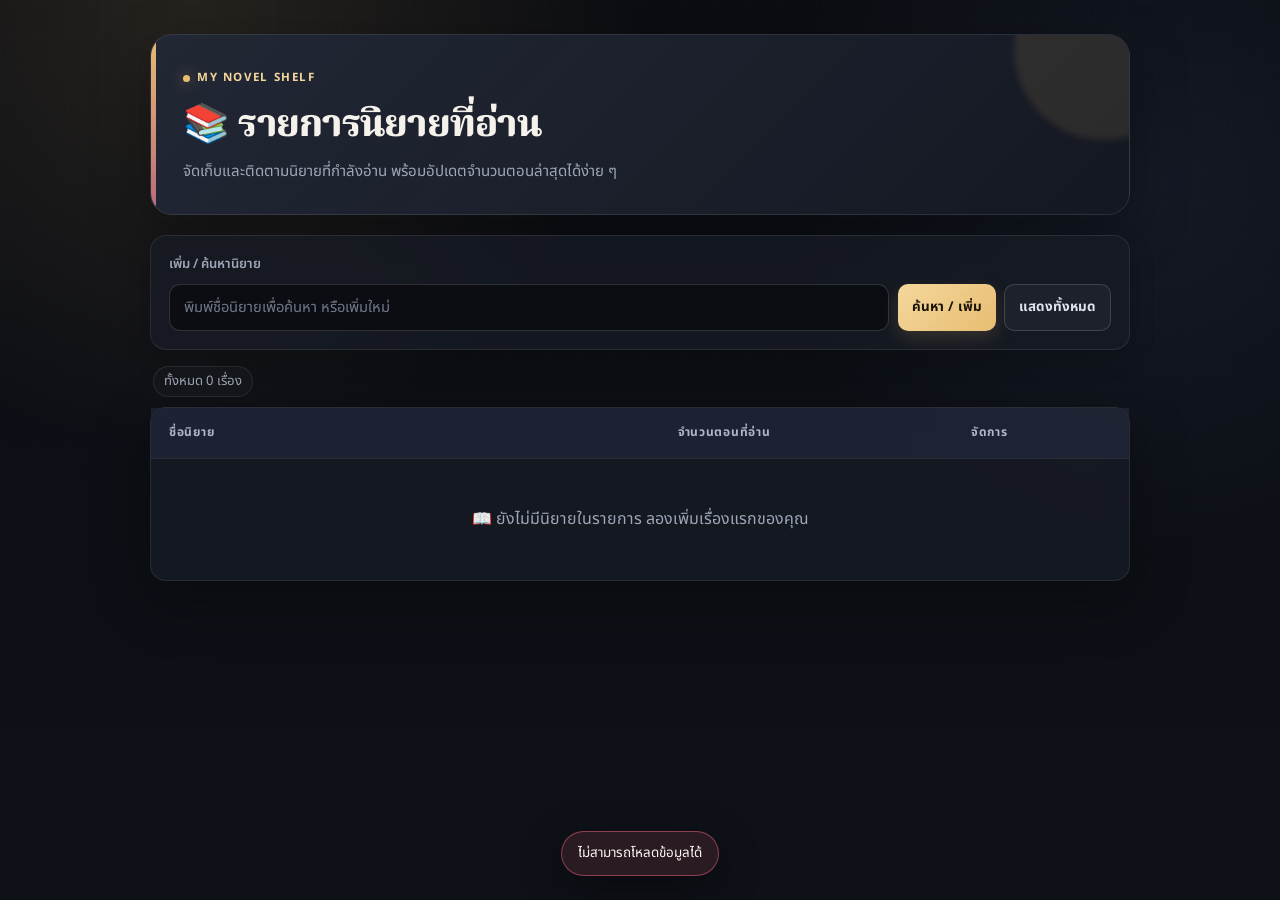
==== commit 6d294217: "Initial commit: Novel List app with dropdown management fix" ====
--- a/index.html
+++ b/index.html
@@ -1,545 +1,545 @@
-<!DOCTYPE html>
-<html lang="th">
-<head>
-<meta charset="UTF-8">
-<meta name="viewport" content="width=device-width, initial-scale=1.0">
-<title>My Novel Shelf — รายการนิยายที่อ่าน</title>
-<link rel="preconnect" href="https://fonts.googleapis.com">
-<link rel="preconnect" href="https://fonts.gstatic.com" crossorigin>
-<link href="https://fonts.googleapis.com/css2?family=Noto+Serif+Thai:wght@600;700&family=Noto+Sans+Thai:wght@400;500;600&family=JetBrains+Mono:wght@500&display=swap" rel="stylesheet">
-<link rel="stylesheet" href="style.css">
-
-</head>
-<body>
-  <div class="page">
-    <header class="hero">
-      <div class="hero-badge">MY NOVEL SHELF</div>
-      <h1>📚 รายการนิยายที่อ่าน</h1>
-      <p class="hero-subtitle">จัดเก็บและติดตามนิยายที่กำลังอ่าน พร้อมอัปเดตจำนวนตอนล่าสุดได้ง่าย ๆ</p>
-    </header>
-
-    <!-- เพิ่ม / ค้นหานิยาย -->
-    <section class="toolbar" aria-label="เพิ่มหรือค้นหานิยาย">
-      <div class="field-group">
-        <label for="novelName">เพิ่ม / ค้นหานิยาย</label>
-        <div class="input-row">
-          <input type="text" id="novelName" placeholder="พิมพ์ชื่อนิยายเพื่อค้นหา หรือเพิ่มใหม่" autocomplete="off">
-          <div class="search-actions">
-            <button type="button" id="addSearchBtn" class="btn-primary">ค้นหา / เพิ่ม</button>
-            <button type="button" id="showAllBtn" class="btn-secondary">แสดงทั้งหมด</button>
-          </div>
-        </div>
-      </div>
-    </section>
-
-    <p class="list-meta">
-      <span id="novelCount" aria-live="polite">กำลังโหลด...</span>
-    </p>
-
-    <div class="table-wrapper" role="region" aria-label="ตารางรายการนิยาย">
-      <table id="novelTable">
-        <caption class="visually-hidden">รายการนิยายพร้อมจำนวนตอนที่อ่านแล้ว</caption>
-        <thead>
-          <tr>
-            <th scope="col">ชื่อนิยาย</th>
-            <th scope="col">จำนวนตอนที่อ่าน</th>
-            <th scope="col">จัดการ</th>
-          </tr>
-        </thead>
-        <tbody>
-          <tr class="loading-row"><td colspan="3">⏳ กำลังโหลดข้อมูล...</td></tr>
-        </tbody>
-      </table>
-    </div>
-  </div>
-
-  <div id="addModal" class="modal" aria-hidden="true">
-    <div class="modal-card" role="dialog" aria-modal="true" aria-labelledby="addModalTitle">
-      <h2 id="addModalTitle">เพิ่มนิยายใหม่</h2>
-      <p id="addModalMessage">ไม่พบนิยายที่ค้นหา ต้องการเพิ่มเรื่องนี้หรือไม่?</p>
-      <label class="visually-hidden" for="modalNovelName">ชื่อนิยาย</label>
-      <input type="text" id="modalNovelName" placeholder="ชื่อนิยาย" autocomplete="off">
-      <label for="modalChapterCount">จำนวนตอนที่อ่าน</label>
-      <input type="number" id="modalChapterCount" min="0" value="0" style="margin-top: 8px; width: 100%;">
-      <div class="modal-actions">
-        <button type="button" id="modalCancelBtn" class="btn-secondary">ยกเลิก</button>
-        <button type="button" id="modalAddBtn" class="btn-primary">เพิ่มเรื่อง</button>
-      </div>
-    </div>
-  </div>
-
-  <div id="editModal" class="modal" aria-hidden="true">
-    <div class="modal-card" role="dialog" aria-modal="true" aria-labelledby="editModalTitle">
-      <h2 id="editModalTitle">แก้ไขชื่อนิยาย</h2>
-      <p id="editModalMessage">ปรับปรุงชื่อนิยายที่เลือก</p>
-      <label class="visually-hidden" for="editNovelName">ชื่อนิยาย</label>
-      <input type="text" id="editNovelName" placeholder="ชื่อนิยาย" autocomplete="off">
-      <div class="modal-actions">
-        <button type="button" id="editModalCancelBtn" class="btn-secondary">ยกเลิก</button>
-        <button type="button" id="editModalSaveBtn" class="btn-primary">บันทึก</button>
-      </div>
-    </div>
-  </div>
-
-  <div id="toast" role="status" aria-live="polite"></div>
-
-  <script>
-    let novels = [];
-    const API = "https://script.google.com/macros/s/AKfycbyaoxMmLOZ3cISqnOXbiH0fqhg43dBFWcw3_lXSFtC5Zgd632RJa0MLwe5xoKOKvkwt/exec";
-
-    // ---- Lightweight toast helper (replaces blocking alert() for non-critical messages) ----
-    let toastTimer = null;
-    function toast(message, variant = "default") {
-      const el = document.getElementById("toast");
-      el.textContent = message;
-      el.classList.toggle("toast-danger", variant === "danger");
-      el.classList.add("show");
-      clearTimeout(toastTimer);
-      toastTimer = setTimeout(() => el.classList.remove("show"), 3200);
-    }
-
-    async function loadData() {
-      try {
-        const response = await fetch(API);
-        if (!response.ok) {
-          throw new Error(`Request failed with status ${response.status}`);
-        }
-        novels = await response.json();
-        sortNovels();
-        renderTable();
-      } catch (error) {
-        console.error("Load data failed:", error);
-        toast("ไม่สามารถโหลดข้อมูลได้", "danger");
-        renderTable(); // clears the loading row even on failure
-      }
-    }
-
-    window.onload = loadData;
-
-    async function sendRequest(payload) {
-      try {
-        const response = await fetch(API, {
-          method: "POST",
-          body: JSON.stringify(payload)
-        });
-
-        if (!response.ok) {
-          throw new Error(`Request failed with status ${response.status}`);
-        }
-
-        return response;
-      } catch (error) {
-        console.error("API request failed:", error);
-        toast("เกิดข้อผิดพลาดในการเชื่อมต่อข้อมูล", "danger");
-        throw error;
-      }
-    }
-
-    function sortNovels() {
-      novels.sort((a, b) => a.name.localeCompare(b.name, "th"));
-    }
-
-    function renderTable(filteredList = null) {
-      const tbody = document.querySelector("#novelTable tbody");
-      const fragment = document.createDocumentFragment();
-      const list = filteredList || novels;
-      const isFiltered = filteredList !== null;
-
-      updateCount(list.length, isFiltered);
-
-      if (list.length === 0) {
-        const tr = document.createElement("tr");
-        tr.className = "empty-row";
-        tr.innerHTML = `<td colspan="3">${
-          isFiltered ? "🔎 ไม่พบนิยายที่ค้นหา" : "📖 ยังไม่มีนิยายในรายการ ลองเพิ่มเรื่องแรกของคุณ"
-        }</td>`;
-        fragment.appendChild(tr);
-      } else {
-        list.forEach((novel) => {
-          const tr = document.createElement("tr");
-
-          tr.innerHTML = `
-            <td class="col-name" data-label="ชื่อนิยาย">${novel.name}</td>
-            <td data-label="จำนวนตอนที่อ่าน">
-              <div class="chapter-editor">
-                <label class="visually-hidden" for="chapters-${novel.id}">จำนวนตอนที่อ่านของ ${novel.name}</label>
-                <input
-                  id="chapters-${novel.id}"
-                  class="chapter-input"
-                  type="number"
-                  min="0"
-                  value="${novel.chapters}"
-                  data-id="${novel.id}"
-                  data-original-value="${novel.chapters}">
-                <button
-                  type="button"
-                  class="btn-secondary chapter-save-btn"
-                  data-id="${novel.id}"
-                  aria-label="ยืนยันจำนวนตอนที่อ่านของ ${novel.name}">
-                  ยืนยัน
-                </button>
-              </div>
-            </td>
-            <td data-label="จัดการ">
-              <div class="manage-menu">
-                <button
-                  type="button"
-                  class="btn-secondary manage-toggle"
-                  data-id="${novel.id}"
-                  aria-haspopup="true"
-                  aria-expanded="false"
-                  aria-label="จัดการ ${novel.name}">
-                  จัดการ
-                </button>
-                <div class="manage-dropdown" role="menu" aria-label="เมนูจัดการ ${novel.name}">
-                  <button
-                    type="button"
-                    class="manage-edit-btn"
-                    data-id="${novel.id}"
-                    role="menuitem"
-                    aria-label="แก้ไขชื่อนิยาย ${novel.name}">
-                    แก้ไข
-                  </button>
-                  <button
-                    type="button"
-                    class="btn-danger delete-btn"
-                    data-id="${novel.id}"
-                    role="menuitem"
-                    aria-label="ลบ ${novel.name} ออกจากรายการ">
-                    ลบ
-                  </button>
-                </div>
-              </div>
-            </td>
-          `;
-
-          fragment.appendChild(tr);
-        });
-      }
-
-      tbody.innerHTML = "";
-      tbody.appendChild(fragment);
-    }
-
-    function updateCount(shownCount, isFiltered) {
-      const el = document.getElementById("novelCount");
-      if (isFiltered) {
-        el.textContent = `พบ ${shownCount} จาก ${novels.length} เรื่อง`;
-      } else {
-        el.textContent = `ทั้งหมด ${novels.length} เรื่อง`;
-      }
-    }
-
-    function generateId() {
-      return crypto.randomUUID();
-    }
-
-    async function addNovel(nameOverride = null, chaptersOverride = null) {
-      const inputValue = nameOverride !== null ? nameOverride : document.getElementById("novelName").value;
-      const name = inputValue.trim();
-      const rawChapterValue = chaptersOverride !== null ? chaptersOverride : document.getElementById("modalChapterCount").value;
-      const parsedChapters = Number(rawChapterValue);
-      const chapters = Number.isFinite(parsedChapters) ? Math.max(0, Math.trunc(parsedChapters)) : 0;
-
-      if (!name) return;
-
-      if (novels.some((n) => n.name.toLowerCase() === name.toLowerCase())) {
-        toast("มีนิยายนี้แล้ว", "danger");
-        closeAddModal();
-        return;
-      }
-
-      const novel = {
-        id: crypto.randomUUID(),
-        name: name,
-        chapters: chapters
-      };
-
-      try {
-        await sendRequest({
-          action: "add",
-          id: novel.id,
-          name: novel.name,
-          chapters: novel.chapters
-        });
-
-        novels.push(novel);
-        sortNovels();
-        renderTable();
-        document.getElementById("novelName").value = "";
-        closeAddModal();
-        toast(`เพิ่ม "${novel.name}" แล้ว`);
-      } catch (error) {
-        console.error("Add novel failed:", error);
-      }
-    }
-
-    function openAddModal(preFill = "") {
-      const modal = document.getElementById("addModal");
-      const input = document.getElementById("modalNovelName");
-      const chapterInput = document.getElementById("modalChapterCount");
-      input.value = preFill.trim();
-      chapterInput.value = 0;
-      modal.classList.add("visible");
-      modal.setAttribute("aria-hidden", "false");
-      setTimeout(() => input.focus(), 0);
-    }
-
-    function closeAddModal() {
-      const modal = document.getElementById("addModal");
-      const input = document.getElementById("modalNovelName");
-      const chapterInput = document.getElementById("modalChapterCount");
-      input.value = "";
-      chapterInput.value = 0;
-      modal.classList.remove("visible");
-      modal.setAttribute("aria-hidden", "true");
-    }
-
-    function handleCombinedSearch() {
-      const keyword = document.getElementById("novelName").value.trim();
-      if (!keyword) {
-        renderTable();
-        return;
-      }
-
-      const matches = novels.filter((novel) => novel.name.toLowerCase().includes(keyword.toLowerCase()));
-      if (matches.length > 0) {
-        renderTable(matches);
-        return;
-      }
-
-      openAddModal(keyword);
-    }
-
-    document.getElementById("addSearchBtn").addEventListener("click", handleCombinedSearch);
-
-    document.getElementById("novelName").addEventListener("keydown", (e) => {
-      if (e.key === "Enter") {
-        handleCombinedSearch();
-      }
-    });
-
-    document.getElementById("showAllBtn").addEventListener("click", () => renderTable());
-
-    document.getElementById("modalCancelBtn").addEventListener("click", closeAddModal);
-    document.getElementById("addModal").addEventListener("click", (event) => {
-      if (event.target === event.currentTarget) {
-        closeAddModal();
-      }
-    });
-    document.getElementById("modalNovelName").addEventListener("keydown", (e) => {
-      if (e.key === "Enter") {
-        addNovel(document.getElementById("modalNovelName").value, document.getElementById("modalChapterCount").value);
-      }
-    });
-    document.getElementById("modalAddBtn").addEventListener("click", () => {
-      addNovel(document.getElementById("modalNovelName").value, document.getElementById("modalChapterCount").value);
-    });
-
-    function openEditModal(id, currentName) {
-      const modal = document.getElementById("editModal");
-      const input = document.getElementById("editNovelName");
-      input.dataset.id = id;
-      input.value = currentName;
-      modal.classList.add("visible");
-      modal.setAttribute("aria-hidden", "false");
-      setTimeout(() => input.focus(), 0);
-    }
-
-    function closeEditModal() {
-      const modal = document.getElementById("editModal");
-      const input = document.getElementById("editNovelName");
-      delete input.dataset.id;
-      input.value = "";
-      modal.classList.remove("visible");
-      modal.setAttribute("aria-hidden", "true");
-    }
-
-    async function updateNovelName(id, newName) {
-      const trimmed = newName.trim();
-      if (!trimmed) return;
-
-      const novel = novels.find((n) => n.id === id);
-      if (!novel) return;
-
-      if (novels.some((n) => n.id !== id && n.name.toLowerCase() === trimmed.toLowerCase())) {
-        toast("มีนิยายชื่อนี้แล้ว", "danger");
-        return;
-      }
-
-      const oldName = novel.name;
-      novel.name = trimmed;
-      try {
-        await sendRequest({
-          action: "update",
-          id: id,
-          name: trimmed,
-          chapters: novel.chapters
-        });
-
-        renderTable();
-        closeEditModal();
-        toast(`เปลี่ยนชื่อตัวเรื่องจาก "${oldName}" เป็น "${trimmed}" แล้ว`);
-      } catch (error) {
-        console.error("Rename novel failed:", error);
-        novel.name = oldName;
-      }
-    }
-
-    document.addEventListener("click", (event) => {
-      const manageMenu = event.target.closest(".manage-toggle");
-      if (manageMenu) {
-        const menu = manageMenu.parentElement;
-        const isOpen = menu.classList.contains("open");
-
-        document.querySelectorAll(".manage-menu").forEach((item) => {
-          item.classList.remove("open");
-          const toggle = item.querySelector(".manage-toggle");
-          if (toggle) toggle.setAttribute("aria-expanded", "false");
-        });
-
-        if (!isOpen) {
-          menu.classList.add("open");
-          manageMenu.setAttribute("aria-expanded", "true");
-        }
-        return;
-      }
-
-      if (event.target.classList.contains("manage-edit-btn")) {
-        const novel = novels.find((n) => n.id === event.target.dataset.id);
-        if (novel) {
-          openEditModal(novel.id, novel.name);
-        }
-        document.querySelectorAll(".manage-menu").forEach((item) => item.classList.remove("open"));
-        return;
-      }
-
-      if (event.target.classList.contains("delete-btn")) {
-        if (confirm("ต้องการลบหรือไม่")) {
-          removeNovel(event.target.dataset.id);
-        }
-        document.querySelectorAll(".manage-menu").forEach((item) => item.classList.remove("open"));
-        return;
-      }
-
-      if (!event.target.closest(".manage-menu")) {
-        document.querySelectorAll(".manage-menu").forEach((item) => item.classList.remove("open"));
-      }
-    });
-
-    document.getElementById("editModalCancelBtn").addEventListener("click", closeEditModal);
-    document.getElementById("editModal").addEventListener("click", (event) => {
-      if (event.target === event.currentTarget) {
-        closeEditModal();
-      }
-    });
-    document.getElementById("editNovelName").addEventListener("keydown", (e) => {
-      if (e.key === "Enter") {
-        updateNovelName(e.target.dataset.id, e.target.value);
-      }
-    });
-    document.getElementById("editModalSaveBtn").addEventListener("click", () => {
-      const input = document.getElementById("editNovelName");
-      updateNovelName(input.dataset.id, input.value);
-    });
-
-    document.addEventListener("input", (event) => {
-      if (event.target.classList.contains("chapter-input")) {
-        syncChapterButtonState(event.target.dataset.id);
-      }
-    });
-
-    document.addEventListener("click", (event) => {
-      if (event.target.classList.contains("chapter-save-btn")) {
-        const input = document.getElementById(`chapters-${event.target.dataset.id}`);
-        if (input) {
-          updateChapters(event.target.dataset.id, input.value);
-        }
-      }
-    });
-
-    document.addEventListener("keydown", (event) => {
-      if (event.target.classList.contains("chapter-input") && event.key === "Enter") {
-        const button = document.querySelector(`.chapter-save-btn[data-id="${event.target.dataset.id}"]`);
-        if (button) {
-          event.preventDefault();
-          button.click();
-        }
-      }
-    });
-
-    async function removeNovel(id) {
-      const removed = novels.find((n) => n.id === id);
-      try {
-        await sendRequest({
-          action: "delete",
-          id: id
-        });
-
-        novels = novels.filter((novel) => novel.id !== id);
-        renderTable();
-        if (removed) toast(`ลบ "${removed.name}" แล้ว`);
-      } catch (error) {
-        console.error("Delete novel failed:", error);
-      }
-    }
-
-    function syncChapterButtonState(id) {
-      const input = document.getElementById(`chapters-${id}`);
-      const button = document.querySelector(`.chapter-save-btn[data-id="${id}"]`);
-      if (!input || !button) return;
-
-      const originalValue = input.dataset.originalValue;
-      const currentValue = input.value;
-      const hasChanged = String(originalValue) !== String(currentValue);
-      button.classList.toggle("visible", hasChanged);
-    }
-
-    async function updateChapters(id, value) {
-      const novel = novels.find((n) => n.id === id);
-      if (!novel) return;
-
-      const numericValue = Number(value);
-      if (Number.isNaN(numericValue)) return;
-
-      novel.chapters = numericValue;
-
-      try {
-        await sendRequest({
-          action: "update",
-          id: id,
-          name: novel.name,
-          chapters: numericValue
-        });
-
-        const input = document.getElementById(`chapters-${id}`);
-        const button = document.querySelector(`.chapter-save-btn[data-id="${id}"]`);
-        if (input) {
-          input.dataset.originalValue = String(numericValue);
-        }
-        if (button) {
-          button.classList.remove("visible");
-        }
-      } catch (error) {
-        console.error("Update chapters failed:", error);
-      }
-    }
-
-    function searchNovel() {
-      const keyword = document.getElementById("novelName").value.trim();
-      if (!keyword) {
-        renderTable();
-        return;
-      }
-
-      const filtered = novels.filter((novel) => novel.name.toLowerCase().includes(keyword.toLowerCase()));
-      if (filtered.length === 0) {
-        openAddModal(keyword);
-        return;
-      }
-
-      renderTable(filtered);
-    }
-  </script>
-</body>
-</html>
+<!DOCTYPE html>
+<html lang="th">
+<head>
+<meta charset="UTF-8">
+<meta name="viewport" content="width=device-width, initial-scale=1.0">
+<title>My Novel Shelf — รายการนิยายที่อ่าน</title>
+<link rel="preconnect" href="https://fonts.googleapis.com">
+<link rel="preconnect" href="https://fonts.gstatic.com" crossorigin>
+<link href="https://fonts.googleapis.com/css2?family=Noto+Serif+Thai:wght@600;700&family=Noto+Sans+Thai:wght@400;500;600&family=JetBrains+Mono:wght@500&display=swap" rel="stylesheet">
+<link rel="stylesheet" href="style.css">
+
+</head>
+<body>
+  <div class="page">
+    <header class="hero">
+      <div class="hero-badge">MY NOVEL SHELF</div>
+      <h1>📚 รายการนิยายที่อ่าน</h1>
+      <p class="hero-subtitle">จัดเก็บและติดตามนิยายที่กำลังอ่าน พร้อมอัปเดตจำนวนตอนล่าสุดได้ง่าย ๆ</p>
+    </header>
+
+    <!-- เพิ่ม / ค้นหานิยาย -->
+    <section class="toolbar" aria-label="เพิ่มหรือค้นหานิยาย">
+      <div class="field-group">
+        <label for="novelName">เพิ่ม / ค้นหานิยาย</label>
+        <div class="input-row">
+          <input type="text" id="novelName" placeholder="พิมพ์ชื่อนิยายเพื่อค้นหา หรือเพิ่มใหม่" autocomplete="off">
+          <div class="search-actions">
+            <button type="button" id="addSearchBtn" class="btn-primary">ค้นหา / เพิ่ม</button>
+            <button type="button" id="showAllBtn" class="btn-secondary">แสดงทั้งหมด</button>
+          </div>
+        </div>
+      </div>
+    </section>
+
+    <p class="list-meta">
+      <span id="novelCount" aria-live="polite">กำลังโหลด...</span>
+    </p>
+
+    <div class="table-wrapper" role="region" aria-label="ตารางรายการนิยาย">
+      <table id="novelTable">
+        <caption class="visually-hidden">รายการนิยายพร้อมจำนวนตอนที่อ่านแล้ว</caption>
+        <thead>
+          <tr>
+            <th scope="col">ชื่อนิยาย</th>
+            <th scope="col">จำนวนตอนที่อ่าน</th>
+            <th scope="col">จัดการ</th>
+          </tr>
+        </thead>
+        <tbody>
+          <tr class="loading-row"><td colspan="3">⏳ กำลังโหลดข้อมูล...</td></tr>
+        </tbody>
+      </table>
+    </div>
+  </div>
+
+  <div id="addModal" class="modal" aria-hidden="true">
+    <div class="modal-card" role="dialog" aria-modal="true" aria-labelledby="addModalTitle">
+      <h2 id="addModalTitle">เพิ่มนิยายใหม่</h2>
+      <p id="addModalMessage">ไม่พบนิยายที่ค้นหา ต้องการเพิ่มเรื่องนี้หรือไม่?</p>
+      <label class="visually-hidden" for="modalNovelName">ชื่อนิยาย</label>
+      <input type="text" id="modalNovelName" placeholder="ชื่อนิยาย" autocomplete="off">
+      <label for="modalChapterCount">จำนวนตอนที่อ่าน</label>
+      <input type="number" id="modalChapterCount" min="0" value="0" style="margin-top: 8px; width: 100%;">
+      <div class="modal-actions">
+        <button type="button" id="modalCancelBtn" class="btn-secondary">ยกเลิก</button>
+        <button type="button" id="modalAddBtn" class="btn-primary">เพิ่มเรื่อง</button>
+      </div>
+    </div>
+  </div>
+
+  <div id="editModal" class="modal" aria-hidden="true">
+    <div class="modal-card" role="dialog" aria-modal="true" aria-labelledby="editModalTitle">
+      <h2 id="editModalTitle">แก้ไขชื่อนิยาย</h2>
+      <p id="editModalMessage">ปรับปรุงชื่อนิยายที่เลือก</p>
+      <label class="visually-hidden" for="editNovelName">ชื่อนิยาย</label>
+      <input type="text" id="editNovelName" placeholder="ชื่อนิยาย" autocomplete="off">
+      <div class="modal-actions">
+        <button type="button" id="editModalCancelBtn" class="btn-secondary">ยกเลิก</button>
+        <button type="button" id="editModalSaveBtn" class="btn-primary">บันทึก</button>
+      </div>
+    </div>
+  </div>
+
+  <div id="toast" role="status" aria-live="polite"></div>
+
+  <script>
+    let novels = [];
+    const API = "https://script.google.com/macros/s/AKfycbyaoxMmLOZ3cISqnOXbiH0fqhg43dBFWcw3_lXSFtC5Zgd632RJa0MLwe5xoKOKvkwt/exec";
+
+    // ---- Lightweight toast helper (replaces blocking alert() for non-critical messages) ----
+    let toastTimer = null;
+    function toast(message, variant = "default") {
+      const el = document.getElementById("toast");
+      el.textContent = message;
+      el.classList.toggle("toast-danger", variant === "danger");
+      el.classList.add("show");
+      clearTimeout(toastTimer);
+      toastTimer = setTimeout(() => el.classList.remove("show"), 3200);
+    }
+
+    async function loadData() {
+      try {
+        const response = await fetch(API);
+        if (!response.ok) {
+          throw new Error(`Request failed with status ${response.status}`);
+        }
+        novels = await response.json();
+        sortNovels();
+        renderTable();
+      } catch (error) {
+        console.error("Load data failed:", error);
+        toast("ไม่สามารถโหลดข้อมูลได้", "danger");
+        renderTable(); // clears the loading row even on failure
+      }
+    }
+
+    window.onload = loadData;
+
+    async function sendRequest(payload) {
+      try {
+        const response = await fetch(API, {
+          method: "POST",
+          body: JSON.stringify(payload)
+        });
+
+        if (!response.ok) {
+          throw new Error(`Request failed with status ${response.status}`);
+        }
+
+        return response;
+      } catch (error) {
+        console.error("API request failed:", error);
+        toast("เกิดข้อผิดพลาดในการเชื่อมต่อข้อมูล", "danger");
+        throw error;
+      }
+    }
+
+    function sortNovels() {
+      novels.sort((a, b) => a.name.localeCompare(b.name, "th"));
+    }
+
+    function renderTable(filteredList = null) {
+      const tbody = document.querySelector("#novelTable tbody");
+      const fragment = document.createDocumentFragment();
+      const list = filteredList || novels;
+      const isFiltered = filteredList !== null;
+
+      updateCount(list.length, isFiltered);
+
+      if (list.length === 0) {
+        const tr = document.createElement("tr");
+        tr.className = "empty-row";
+        tr.innerHTML = `<td colspan="3">${
+          isFiltered ? "🔎 ไม่พบนิยายที่ค้นหา" : "📖 ยังไม่มีนิยายในรายการ ลองเพิ่มเรื่องแรกของคุณ"
+        }</td>`;
+        fragment.appendChild(tr);
+      } else {
+        list.forEach((novel) => {
+          const tr = document.createElement("tr");
+
+          tr.innerHTML = `
+            <td class="col-name" data-label="ชื่อนิยาย">${novel.name}</td>
+            <td data-label="จำนวนตอนที่อ่าน">
+              <div class="chapter-editor">
+                <label class="visually-hidden" for="chapters-${novel.id}">จำนวนตอนที่อ่านของ ${novel.name}</label>
+                <input
+                  id="chapters-${novel.id}"
+                  class="chapter-input"
+                  type="number"
+                  min="0"
+                  value="${novel.chapters}"
+                  data-id="${novel.id}"
+                  data-original-value="${novel.chapters}">
+                <button
+                  type="button"
+                  class="btn-secondary chapter-save-btn"
+                  data-id="${novel.id}"
+                  aria-label="ยืนยันจำนวนตอนที่อ่านของ ${novel.name}">
+                  ยืนยัน
+                </button>
+              </div>
+            </td>
+            <td data-label="จัดการ">
+              <div class="manage-menu">
+                <button
+                  type="button"
+                  class="btn-secondary manage-toggle"
+                  data-id="${novel.id}"
+                  aria-haspopup="true"
+                  aria-expanded="false"
+                  aria-label="จัดการ ${novel.name}">
+                  จัดการ
+                </button>
+                <div class="manage-dropdown" role="menu" aria-label="เมนูจัดการ ${novel.name}">
+                  <button
+                    type="button"
+                    class="manage-edit-btn"
+                    data-id="${novel.id}"
+                    role="menuitem"
+                    aria-label="แก้ไขชื่อนิยาย ${novel.name}">
+                    แก้ไข
+                  </button>
+                  <button
+                    type="button"
+                    class="btn-danger delete-btn"
+                    data-id="${novel.id}"
+                    role="menuitem"
+                    aria-label="ลบ ${novel.name} ออกจากรายการ">
+                    ลบ
+                  </button>
+                </div>
+              </div>
+            </td>
+          `;
+
+          fragment.appendChild(tr);
+        });
+      }
+
+      tbody.innerHTML = "";
+      tbody.appendChild(fragment);
+    }
+
+    function updateCount(shownCount, isFiltered) {
+      const el = document.getElementById("novelCount");
+      if (isFiltered) {
+        el.textContent = `พบ ${shownCount} จาก ${novels.length} เรื่อง`;
+      } else {
+        el.textContent = `ทั้งหมด ${novels.length} เรื่อง`;
+      }
+    }
+
+    function generateId() {
+      return crypto.randomUUID();
+    }
+
+    async function addNovel(nameOverride = null, chaptersOverride = null) {
+      const inputValue = nameOverride !== null ? nameOverride : document.getElementById("novelName").value;
+      const name = inputValue.trim();
+      const rawChapterValue = chaptersOverride !== null ? chaptersOverride : document.getElementById("modalChapterCount").value;
+      const parsedChapters = Number(rawChapterValue);
+      const chapters = Number.isFinite(parsedChapters) ? Math.max(0, Math.trunc(parsedChapters)) : 0;
+
+      if (!name) return;
+
+      if (novels.some((n) => n.name.toLowerCase() === name.toLowerCase())) {
+        toast("มีนิยายนี้แล้ว", "danger");
+        closeAddModal();
+        return;
+      }
+
+      const novel = {
+        id: crypto.randomUUID(),
+        name: name,
+        chapters: chapters
+      };
+
+      try {
+        await sendRequest({
+          action: "add",
+          id: novel.id,
+          name: novel.name,
+          chapters: novel.chapters
+        });
+
+        novels.push(novel);
+        sortNovels();
+        renderTable();
+        document.getElementById("novelName").value = "";
+        closeAddModal();
+        toast(`เพิ่ม "${novel.name}" แล้ว`);
+      } catch (error) {
+        console.error("Add novel failed:", error);
+      }
+    }
+
+    function openAddModal(preFill = "") {
+      const modal = document.getElementById("addModal");
+      const input = document.getElementById("modalNovelName");
+      const chapterInput = document.getElementById("modalChapterCount");
+      input.value = preFill.trim();
+      chapterInput.value = 0;
+      modal.classList.add("visible");
+      modal.setAttribute("aria-hidden", "false");
+      setTimeout(() => input.focus(), 0);
+    }
+
+    function closeAddModal() {
+      const modal = document.getElementById("addModal");
+      const input = document.getElementById("modalNovelName");
+      const chapterInput = document.getElementById("modalChapterCount");
+      input.value = "";
+      chapterInput.value = 0;
+      modal.classList.remove("visible");
+      modal.setAttribute("aria-hidden", "true");
+    }
+
+    function handleCombinedSearch() {
+      const keyword = document.getElementById("novelName").value.trim();
+      if (!keyword) {
+        renderTable();
+        return;
+      }
+
+      const matches = novels.filter((novel) => novel.name.toLowerCase().includes(keyword.toLowerCase()));
+      if (matches.length > 0) {
+        renderTable(matches);
+        return;
+      }
+
+      openAddModal(keyword);
+    }
+
+    document.getElementById("addSearchBtn").addEventListener("click", handleCombinedSearch);
+
+    document.getElementById("novelName").addEventListener("keydown", (e) => {
+      if (e.key === "Enter") {
+        handleCombinedSearch();
+      }
+    });
+
+    document.getElementById("showAllBtn").addEventListener("click", () => renderTable());
+
+    document.getElementById("modalCancelBtn").addEventListener("click", closeAddModal);
+    document.getElementById("addModal").addEventListener("click", (event) => {
+      if (event.target === event.currentTarget) {
+        closeAddModal();
+      }
+    });
+    document.getElementById("modalNovelName").addEventListener("keydown", (e) => {
+      if (e.key === "Enter") {
+        addNovel(document.getElementById("modalNovelName").value, document.getElementById("modalChapterCount").value);
+      }
+    });
+    document.getElementById("modalAddBtn").addEventListener("click", () => {
+      addNovel(document.getElementById("modalNovelName").value, document.getElementById("modalChapterCount").value);
+    });
+
+    function openEditModal(id, currentName) {
+      const modal = document.getElementById("editModal");
+      const input = document.getElementById("editNovelName");
+      input.dataset.id = id;
+      input.value = currentName;
+      modal.classList.add("visible");
+      modal.setAttribute("aria-hidden", "false");
+      setTimeout(() => input.focus(), 0);
+    }
+
+    function closeEditModal() {
+      const modal = document.getElementById("editModal");
+      const input = document.getElementById("editNovelName");
+      delete input.dataset.id;
+      input.value = "";
+      modal.classList.remove("visible");
+      modal.setAttribute("aria-hidden", "true");
+    }
+
+    async function updateNovelName(id, newName) {
+      const trimmed = newName.trim();
+      if (!trimmed) return;
+
+      const novel = novels.find((n) => n.id === id);
+      if (!novel) return;
+
+      if (novels.some((n) => n.id !== id && n.name.toLowerCase() === trimmed.toLowerCase())) {
+        toast("มีนิยายชื่อนี้แล้ว", "danger");
+        return;
+      }
+
+      const oldName = novel.name;
+      novel.name = trimmed;
+      try {
+        await sendRequest({
+          action: "update",
+          id: id,
+          name: trimmed,
+          chapters: novel.chapters
+        });
+
+        renderTable();
+        closeEditModal();
+        toast(`เปลี่ยนชื่อตัวเรื่องจาก "${oldName}" เป็น "${trimmed}" แล้ว`);
+      } catch (error) {
+        console.error("Rename novel failed:", error);
+        novel.name = oldName;
+      }
+    }
+
+    document.addEventListener("click", (event) => {
+      const manageMenu = event.target.closest(".manage-toggle");
+      if (manageMenu) {
+        const menu = manageMenu.parentElement;
+        const isOpen = menu.classList.contains("open");
+
+        document.querySelectorAll(".manage-menu").forEach((item) => {
+          item.classList.remove("open");
+          const toggle = item.querySelector(".manage-toggle");
+          if (toggle) toggle.setAttribute("aria-expanded", "false");
+        });
+
+        if (!isOpen) {
+          menu.classList.add("open");
+          manageMenu.setAttribute("aria-expanded", "true");
+        }
+        return;
+      }
+
+      if (event.target.classList.contains("manage-edit-btn")) {
+        const novel = novels.find((n) => n.id === event.target.dataset.id);
+        if (novel) {
+          openEditModal(novel.id, novel.name);
+        }
+        document.querySelectorAll(".manage-menu").forEach((item) => item.classList.remove("open"));
+        return;
+      }
+
+      if (event.target.classList.contains("delete-btn")) {
+        if (confirm("ต้องการลบหรือไม่")) {
+          removeNovel(event.target.dataset.id);
+        }
+        document.querySelectorAll(".manage-menu").forEach((item) => item.classList.remove("open"));
+        return;
+      }
+
+      if (!event.target.closest(".manage-menu")) {
+        document.querySelectorAll(".manage-menu").forEach((item) => item.classList.remove("open"));
+      }
+    });
+
+    document.getElementById("editModalCancelBtn").addEventListener("click", closeEditModal);
+    document.getElementById("editModal").addEventListener("click", (event) => {
+      if (event.target === event.currentTarget) {
+        closeEditModal();
+      }
+    });
+    document.getElementById("editNovelName").addEventListener("keydown", (e) => {
+      if (e.key === "Enter") {
+        updateNovelName(e.target.dataset.id, e.target.value);
+      }
+    });
+    document.getElementById("editModalSaveBtn").addEventListener("click", () => {
+      const input = document.getElementById("editNovelName");
+      updateNovelName(input.dataset.id, input.value);
+    });
+
+    document.addEventListener("input", (event) => {
+      if (event.target.classList.contains("chapter-input")) {
+        syncChapterButtonState(event.target.dataset.id);
+      }
+    });
+
+    document.addEventListener("click", (event) => {
+      if (event.target.classList.contains("chapter-save-btn")) {
+        const input = document.getElementById(`chapters-${event.target.dataset.id}`);
+        if (input) {
+          updateChapters(event.target.dataset.id, input.value);
+        }
+      }
+    });
+
+    document.addEventListener("keydown", (event) => {
+      if (event.target.classList.contains("chapter-input") && event.key === "Enter") {
+        const button = document.querySelector(`.chapter-save-btn[data-id="${event.target.dataset.id}"]`);
+        if (button) {
+          event.preventDefault();
+          button.click();
+        }
+      }
+    });
+
+    async function removeNovel(id) {
+      const removed = novels.find((n) => n.id === id);
+      try {
+        await sendRequest({
+          action: "delete",
+          id: id
+        });
+
+        novels = novels.filter((novel) => novel.id !== id);
+        renderTable();
+        if (removed) toast(`ลบ "${removed.name}" แล้ว`);
+      } catch (error) {
+        console.error("Delete novel failed:", error);
+      }
+    }
+
+    function syncChapterButtonState(id) {
+      const input = document.getElementById(`chapters-${id}`);
+      const button = document.querySelector(`.chapter-save-btn[data-id="${id}"]`);
+      if (!input || !button) return;
+
+      const originalValue = input.dataset.originalValue;
+      const currentValue = input.value;
+      const hasChanged = String(originalValue) !== String(currentValue);
+      button.classList.toggle("visible", hasChanged);
+    }
+
+    async function updateChapters(id, value) {
+      const novel = novels.find((n) => n.id === id);
+      if (!novel) return;
+
+      const numericValue = Number(value);
+      if (Number.isNaN(numericValue)) return;
+
+      novel.chapters = numericValue;
+
+      try {
+        await sendRequest({
+          action: "update",
+          id: id,
+          name: novel.name,
+          chapters: numericValue
+        });
+
+        const input = document.getElementById(`chapters-${id}`);
+        const button = document.querySelector(`.chapter-save-btn[data-id="${id}"]`);
+        if (input) {
+          input.dataset.originalValue = String(numericValue);
+        }
+        if (button) {
+          button.classList.remove("visible");
+        }
+      } catch (error) {
+        console.error("Update chapters failed:", error);
+      }
+    }
+
+    function searchNovel() {
+      const keyword = document.getElementById("novelName").value.trim();
+      if (!keyword) {
+        renderTable();
+        return;
+      }
+
+      const filtered = novels.filter((novel) => novel.name.toLowerCase().includes(keyword.toLowerCase()));
+      if (filtered.length === 0) {
+        openAddModal(keyword);
+        return;
+      }
+
+      renderTable(filtered);
+    }
+  </script>
+</body>
+</html>
--- a/style.css
+++ b/style.css
@@ -1,631 +1,634 @@
-
-  @import url('https://fonts.googleapis.com/css2?family=Noto+Sans+Thai:wght@400;500;600;700&family=Noto+Serif+Thai:wght@600;700;800&display=swap');
-
-  :root {
-    --bg: #0b0d12;
-    --bg-soft: #10131a;
-    --surface: rgba(24, 28, 38, .86);
-    --surface-2: #1b2030;
-    --surface-3: #22283a;
-    --border: rgba(255,255,255,.09);
-    --border-strong: rgba(255,255,255,.15);
-    --text: #f5f2eb;
-    --muted: #9ea6b7;
-    --gold: #e8bd72;
-    --gold-2: #f4d79b;
-    --gold-dark: #6f5329;
-    --red: #ed687c;
-    --green: #6fd3a1;
-    --focus: #7db7ff;
-    --shadow: 0 20px 60px rgba(0,0,0,.30);
-    --shadow-sm: 0 8px 24px rgba(0,0,0,.22);
-    --radius-sm: 10px;
-    --radius-md: 16px;
-    --radius-lg: 22px;
-    --space-1: 4px;
-    --space-2: 8px;
-    --space-3: 12px;
-    --space-4: 16px;
-    --space-5: 24px;
-    --space-6: 32px;
-    --font-display: "Noto Serif Thai", "Noto Sans Thai", serif;
-    --font-body: "Noto Sans Thai", system-ui, sans-serif;
-    --font-mono: "JetBrains Mono", ui-monospace, monospace;
-  }
-
-  * { box-sizing: border-box; }
-
-  html { scroll-behavior: smooth; }
-
-  body {
-    margin: 0;
-    min-height: 100vh;
-    color: var(--text);
-    font-family: var(--font-body);
-    line-height: 1.6;
-    padding: 34px 18px 56px;
-    background:
-      radial-gradient(circle at 15% 0%, rgba(232,189,114,.12), transparent 32%),
-      radial-gradient(circle at 90% 20%, rgba(98,128,190,.10), transparent 28%),
-      linear-gradient(180deg, #0b0d12 0%, #0e1118 100%);
-  }
-
-  body::before {
-    content: "";
-    position: fixed;
-    inset: 0;
-    pointer-events: none;
-    background-image:
-      linear-gradient(rgba(255,255,255,.012) 1px, transparent 1px),
-      linear-gradient(90deg, rgba(255,255,255,.012) 1px, transparent 1px);
-    background-size: 34px 34px;
-    mask-image: linear-gradient(to bottom, black, transparent 85%);
-  }
-
-  .page {
-    position: relative;
-    max-width: 980px;
-    margin: 0 auto;
-  }
-
-  /* Hero */
-  header.hero {
-    position: relative;
-    overflow: hidden;
-    padding: 30px 32px;
-    margin-bottom: 20px;
-    border: 1px solid var(--border);
-    border-radius: var(--radius-lg);
-    background:
-      linear-gradient(135deg, rgba(35,40,54,.96), rgba(20,24,34,.90)),
-      var(--surface);
-    box-shadow: var(--shadow);
-  }
-
-  header.hero::before {
-    content: "";
-    position: absolute;
-    width: 180px;
-    height: 180px;
-    right: -65px;
-    top: -75px;
-    border-radius: 50%;
-    background: rgba(232,189,114,.11);
-    filter: blur(3px);
-  }
-
-  header.hero::after {
-    content: "";
-    position: absolute;
-    left: 0;
-    top: 0;
-    bottom: 0;
-    width: 5px;
-    background: linear-gradient(180deg, var(--gold), #b96878);
-  }
-
-  .hero-badge {
-    display: inline-flex;
-    align-items: center;
-    gap: 7px;
-    margin-bottom: 8px;
-    color: var(--gold-2);
-    font-size: .72rem;
-    font-weight: 700;
-    letter-spacing: .14em;
-  }
-
-  .hero-badge::before {
-    content: "";
-    width: 7px;
-    height: 7px;
-    border-radius: 50%;
-    background: var(--gold);
-    box-shadow: 0 0 14px rgba(232,189,114,.55);
-  }
-
-  h1 {
-    position: relative;
-    z-index: 1;
-    margin: 0 0 4px;
-    font-family: var(--font-display);
-    font-weight: 800;
-    font-size: clamp(1.65rem, 1.2rem + 1.8vw, 2.35rem);
-    letter-spacing: -.02em;
-  }
-
-  .hero-subtitle {
-    position: relative;
-    z-index: 1;
-    margin: 0;
-    color: var(--muted);
-    font-size: .94rem;
-  }
-
-  /* Toolbar */
-  .toolbar {
-    display: flex;
-    flex-wrap: wrap;
-    gap: 16px;
-    margin-bottom: 16px;
-    padding: 18px;
-    border: 1px solid var(--border);
-    border-radius: var(--radius-md);
-    background: rgba(24,28,38,.72);
-    box-shadow: var(--shadow-sm);
-    backdrop-filter: blur(14px);
-  }
-
-  .field-group {
-    display: flex;
-    flex-direction: column;
-    gap: 9px;
-    flex: 1 1 400px;
-  }
-
-  label {
-    color: var(--muted);
-    font-size: .82rem;
-    font-weight: 600;
-  }
-
-  .input-row {
-    display: flex;
-    gap: 9px;
-  }
-
-  input[type="text"],
-  input[type="number"],
-  input.chapter-input {
-    min-width: 0;
-    border: 1px solid var(--border-strong);
-    outline: none;
-    color: var(--text);
-    background: rgba(8,10,15,.75);
-    font: inherit;
-    transition: .18s ease;
-  }
-
-  input[type="text"] {
-    flex: 1;
-    border-radius: 11px;
-    padding: 11px 14px;
-    font-size: .92rem;
-  }
-
-  input[type="text"]::placeholder { color: #70788a; }
-
-  input[type="text"]:hover,
-  input[type="number"]:hover,
-  input.chapter-input:hover {
-    border-color: rgba(232,189,114,.35);
-  }
-
-  input[type="text"]:focus,
-  input[type="number"]:focus,
-  input.chapter-input:focus {
-    border-color: var(--gold);
-    box-shadow: 0 0 0 3px rgba(232,189,114,.10);
-  }
-
-  input[type="number"] {
-    width: 100%;
-    border-radius: 11px;
-    padding: 11px 13px;
-  }
-
-  .visually-hidden {
-    position: absolute;
-    width: 1px; height: 1px;
-    padding: 0; margin: -1px;
-    overflow: hidden;
-    clip: rect(0,0,0,0);
-    white-space: nowrap;
-    border: 0;
-  }
-
-  /* Buttons */
-  button {
-    font: inherit;
-    font-weight: 700;
-    font-size: .84rem;
-    border: 0;
-    border-radius: 10px;
-    padding: 10px 14px;
-    cursor: pointer;
-    white-space: nowrap;
-    transition: transform .15s ease, background .18s ease, border-color .18s ease, box-shadow .18s ease;
-  }
-
-  button:hover { transform: translateY(-1px); }
-  button:active { transform: translateY(0); }
-
-  button:focus-visible {
-    outline: 2px solid var(--focus);
-    outline-offset: 3px;
-  }
-
-  .btn-primary {
-    color: #1a1306;
-    background: linear-gradient(135deg, var(--gold-2), var(--gold));
-    box-shadow: 0 7px 18px rgba(232,189,114,.16);
-  }
-
-  .btn-primary:hover {
-    background: linear-gradient(135deg, #ffe2ac, var(--gold-2));
-    box-shadow: 0 9px 24px rgba(232,189,114,.23);
-  }
-
-  .btn-secondary {
-    color: #dfe3eb;
-    background: rgba(255,255,255,.035);
-    border: 1px solid var(--border-strong);
-  }
-
-  .btn-secondary:hover {
-    color: var(--gold-2);
-    border-color: rgba(232,189,114,.45);
-    background: rgba(232,189,114,.07);
-  }
-
-  .btn-danger {
-    color: #ff9bab;
-    background: rgba(237,104,124,.06);
-    border: 1px solid rgba(237,104,124,.30);
-    padding: 7px 11px;
-    font-size: .78rem;
-  }
-
-  .btn-danger:hover {
-    color: #fff;
-    background: rgba(237,104,124,.18);
-    border-color: rgba(237,104,124,.55);
-  }
-
-  .manage-menu {
-    position: relative;
-    display: inline-block;
-  }
-
-  .manage-toggle {
-    color: #dfe3eb;
-    background: rgba(255,255,255,.035);
-    border: 1px solid var(--border-strong);
-    padding: 8px 12px;
-  }
-
-  .manage-toggle:hover {
-    color: var(--gold-2);
-    border-color: rgba(232,189,114,.45);
-    background: rgba(232,189,114,.07);
-  }
-
-  .manage-dropdown {
-    position: absolute;
-    right: 0;
-    top: calc(100% + 8px);
-    min-width: 150px;
-    display: none;
-    flex-direction: column;
-    gap: 6px;
-    padding: 8px;
-    background: rgba(18,22,31,.98);
-    border: 1px solid var(--border-strong);
-    border-radius: 10px;
-    box-shadow: 0 16px 32px rgba(0,0,0,.28);
-    z-index: 30;
-  }
-
-  .manage-menu.open .manage-dropdown {
-    display: flex;
-  }
-
-  .manage-dropdown button {
-    width: 100%;
-    text-align: left;
-    justify-content: flex-start;
-  }
-
-  .manage-edit-btn {
-    color: #dfe3eb;
-    background: rgba(255,255,255,.035);
-    border: 1px solid var(--border-strong);
-  }
-
-  .manage-edit-btn:hover {
-    color: var(--gold-2);
-    border-color: rgba(232,189,114,.45);
-    background: rgba(232,189,114,.07);
-  }
-
-  .search-actions { display: flex; gap: 8px; }
-
-  /* Meta */
-  .list-meta {
-    display: flex;
-    justify-content: space-between;
-    align-items: center;
-    margin: 0 3px 10px;
-    color: var(--muted);
-    font-size: .82rem;
-  }
-
-  #novelCount {
-    display: inline-flex;
-    align-items: center;
-    min-height: 30px;
-    padding: 4px 10px;
-    border: 1px solid var(--border);
-    border-radius: 999px;
-    background: rgba(255,255,255,.025);
-  }
-
-  /* Table */
-  .table-wrapper {
-    overflow: hidden;
-    border: 1px solid var(--border);
-    border-radius: var(--radius-md);
-    background: rgba(24,28,38,.78);
-    box-shadow: var(--shadow);
-    backdrop-filter: blur(14px);
-  }
-
-  table {
-    width: 100%;
-    border-collapse: collapse;
-  }
-
-  th, td {
-    padding: 15px 18px;
-    text-align: left;
-    border-bottom: 1px solid var(--border);
-  }
-
-  th {
-    background: rgba(34,40,58,.72);
-    color: #aeb6c7;
-    font-size: .75rem;
-    font-weight: 700;
-    letter-spacing: .06em;
-  }
-
-  th:first-child { width: 52%; }
-  th:nth-child(2) { width: 30%; }
-  th:last-child { width: 18%; }
-
-  tbody tr {
-    transition: background .18s ease, transform .18s ease;
-  }
-
-  tbody tr:hover {
-    background: rgba(255,255,255,.028);
-  }
-
-  tbody tr:last-child td { border-bottom: none; }
-
-  td.col-name {
-    color: #f7f3eb;
-    font-weight: 600;
-  }
-
-  td.col-name::first-letter { color: var(--gold-2); }
-
-  .chapter-editor {
-    display: flex;
-    align-items: center;
-    gap: 8px;
-  }
-
-  input.chapter-input {
-    width: 78px;
-    text-align: center;
-    border-radius: 9px;
-    padding: 7px 8px;
-    font-family: var(--font-mono);
-    font-size: .82rem;
-    font-variant-numeric: tabular-nums;
-  }
-
-  .chapter-save-btn {
-    display: none;
-    color: var(--gold-2);
-    background: rgba(232,189,114,.06);
-    border: 1px solid rgba(232,189,114,.40);
-    padding: 7px 10px;
-    font-size: .75rem;
-  }
-
-  .chapter-save-btn.visible {
-    display: inline-flex;
-    align-items: center;
-  }
-
-  .chapter-save-btn:hover {
-    background: rgba(232,189,114,.14);
-  }
-
-  .empty-row td,
-  .loading-row td {
-    text-align: center;
-    color: var(--muted);
-    padding: 48px 20px;
-  }
-
-  /* Modal */
-  .modal {
-    position: fixed;
-    inset: 0;
-    display: flex;
-    align-items: center;
-    justify-content: center;
-    padding: 18px;
-    background: rgba(3,5,8,.72);
-    backdrop-filter: blur(7px);
-    opacity: 0;
-    visibility: hidden;
-    transition: opacity .2s ease, visibility .2s ease;
-    z-index: 200;
-  }
-
-  .modal.visible {
-    opacity: 1;
-    visibility: visible;
-  }
-
-  .modal-card {
-    width: min(460px, 92vw);
-    padding: 25px;
-    border: 1px solid var(--border-strong);
-    border-radius: var(--radius-lg);
-    background: linear-gradient(145deg, #202534, #161a24);
-    box-shadow: 0 30px 90px rgba(0,0,0,.55);
-    transform: translateY(10px) scale(.98);
-    transition: transform .2s ease;
-  }
-
-  .modal.visible .modal-card {
-    transform: translateY(0) scale(1);
-  }
-
-  .modal-card h2 {
-    margin: 0 0 5px;
-    font-family: var(--font-display);
-    font-size: 1.35rem;
-  }
-
-  .modal-card p {
-    margin: 0 0 18px;
-    color: var(--muted);
-    font-size: .88rem;
-  }
-
-  .modal-card input[type="number"] {
-    margin-top: 7px !important;
-    width: 100% !important;
-  }
-
-  .modal-actions {
-    display: flex;
-    justify-content: flex-end;
-    gap: 8px;
-    margin-top: 20px;
-  }
-
-  /* Toast */
-  #toast {
-    position: fixed;
-    left: 50%;
-    bottom: 24px;
-    z-index: 300;
-    max-width: min(90vw, 420px);
-    padding: 11px 16px;
-    color: #f6f4ef;
-    background: #202633;
-    border: 1px solid var(--border-strong);
-    border-radius: 999px;
-    box-shadow: 0 14px 40px rgba(0,0,0,.40);
-    font-size: .84rem;
-    opacity: 0;
-    pointer-events: none;
-    transform: translateX(-50%) translateY(12px);
-    transition: opacity .2s ease, transform .2s ease;
-  }
-
-  #toast.show {
-    opacity: 1;
-    transform: translateX(-50%) translateY(0);
-  }
-
-  #toast.toast-danger {
-    border-color: rgba(237,104,124,.50);
-    background: #2a1b22;
-  }
-
-  /* Mobile */
-  @media (max-width: 700px) {
-    body { padding: 18px 12px 42px; }
-
-    header.hero {
-      padding: 24px 22px;
-      border-radius: 18px;
-    }
-
-    .toolbar {
-      padding: 14px;
-    }
-
-    .input-row {
-      flex-direction: column;
-    }
-
-    .search-actions {
-      display: grid;
-      grid-template-columns: 1fr 1fr;
-    }
-
-    .search-actions button {
-      width: 100%;
-    }
-
-    table, thead, tbody, th, td, tr { display: block; }
-
-    thead {
-      position: absolute;
-      width: 1px; height: 1px;
-      overflow: hidden;
-      clip: rect(0,0,0,0);
-    }
-
-    tbody tr {
-      padding: 12px 16px;
-      border-bottom: 1px solid var(--border);
-    }
-
-    tbody tr:last-child { border-bottom: none; }
-
-    td {
-      display: flex;
-      justify-content: space-between;
-      align-items: center;
-      gap: 14px;
-      padding: 8px 0;
-      border-bottom: none;
-    }
-
-    td::before {
-      content: attr(data-label);
-      flex-shrink: 0;
-      color: var(--muted);
-      font-size: .73rem;
-      font-weight: 600;
-    }
-
-    td.col-name {
-      display: block;
-      padding-bottom: 10px;
-      font-size: 1rem;
-    }
-
-    td.col-name::before { display: none; }
-
-    .chapter-editor {
-      justify-content: flex-end;
-    }
-
-    .empty-row td,
-    .loading-row td {
-      display: block;
-      padding: 42px 16px;
-    }
-
-    .empty-row td::before,
-    .loading-row td::before { content: ""; }
-  }
-
-  @media (prefers-reduced-motion: reduce) {
-    html { scroll-behavior: auto; }
-    *, *::before, *::after {
-      transition: none !important;
-      animation: none !important;
-    }
-  }
+
+  @import url('https://fonts.googleapis.com/css2?family=Noto+Sans+Thai:wght@400;500;600;700&family=Noto+Serif+Thai:wght@600;700;800&display=swap');
+
+  :root {
+    --bg: #0b0d12;
+    --bg-soft: #10131a;
+    --surface: rgba(24, 28, 38, .86);
+    --surface-2: #1b2030;
+    --surface-3: #22283a;
+    --border: rgba(255,255,255,.09);
+    --border-strong: rgba(255,255,255,.15);
+    --text: #f5f2eb;
+    --muted: #9ea6b7;
+    --gold: #e8bd72;
+    --gold-2: #f4d79b;
+    --gold-dark: #6f5329;
+    --red: #ed687c;
+    --green: #6fd3a1;
+    --focus: #7db7ff;
+    --shadow: 0 20px 60px rgba(0,0,0,.30);
+    --shadow-sm: 0 8px 24px rgba(0,0,0,.22);
+    --radius-sm: 10px;
+    --radius-md: 16px;
+    --radius-lg: 22px;
+    --space-1: 4px;
+    --space-2: 8px;
+    --space-3: 12px;
+    --space-4: 16px;
+    --space-5: 24px;
+    --space-6: 32px;
+    --font-display: "Noto Serif Thai", "Noto Sans Thai", serif;
+    --font-body: "Noto Sans Thai", system-ui, sans-serif;
+    --font-mono: "JetBrains Mono", ui-monospace, monospace;
+  }
+
+  * { box-sizing: border-box; }
+
+  html { scroll-behavior: smooth; }
+
+  body {
+    margin: 0;
+    min-height: 100vh;
+    color: var(--text);
+    font-family: var(--font-body);
+    line-height: 1.6;
+    padding: 34px 18px 56px;
+    background:
+      radial-gradient(circle at 15% 0%, rgba(232,189,114,.12), transparent 32%),
+      radial-gradient(circle at 90% 20%, rgba(98,128,190,.10), transparent 28%),
+      linear-gradient(180deg, #0b0d12 0%, #0e1118 100%);
+  }
+
+  body::before {
+    content: "";
+    position: fixed;
+    inset: 0;
+    pointer-events: none;
+    background-image:
+      linear-gradient(rgba(255,255,255,.012) 1px, transparent 1px),
+      linear-gradient(90deg, rgba(255,255,255,.012) 1px, transparent 1px);
+    background-size: 34px 34px;
+    mask-image: linear-gradient(to bottom, black, transparent 85%);
+  }
+
+  .page {
+    position: relative;
+    max-width: 980px;
+    margin: 0 auto;
+  }
+
+  /* Hero */
+  header.hero {
+    position: relative;
+    overflow: hidden;
+    padding: 30px 32px;
+    margin-bottom: 20px;
+    border: 1px solid var(--border);
+    border-radius: var(--radius-lg);
+    background:
+      linear-gradient(135deg, rgba(35,40,54,.96), rgba(20,24,34,.90)),
+      var(--surface);
+    box-shadow: var(--shadow);
+  }
+
+  header.hero::before {
+    content: "";
+    position: absolute;
+    width: 180px;
+    height: 180px;
+    right: -65px;
+    top: -75px;
+    border-radius: 50%;
+    background: rgba(232,189,114,.11);
+    filter: blur(3px);
+  }
+
+  header.hero::after {
+    content: "";
+    position: absolute;
+    left: 0;
+    top: 0;
+    bottom: 0;
+    width: 5px;
+    background: linear-gradient(180deg, var(--gold), #b96878);
+  }
+
+  .hero-badge {
+    display: inline-flex;
+    align-items: center;
+    gap: 7px;
+    margin-bottom: 8px;
+    color: var(--gold-2);
+    font-size: .72rem;
+    font-weight: 700;
+    letter-spacing: .14em;
+  }
+
+  .hero-badge::before {
+    content: "";
+    width: 7px;
+    height: 7px;
+    border-radius: 50%;
+    background: var(--gold);
+    box-shadow: 0 0 14px rgba(232,189,114,.55);
+  }
+
+  h1 {
+    position: relative;
+    z-index: 1;
+    margin: 0 0 4px;
+    font-family: var(--font-display);
+    font-weight: 800;
+    font-size: clamp(1.65rem, 1.2rem + 1.8vw, 2.35rem);
+    letter-spacing: -.02em;
+  }
+
+  .hero-subtitle {
+    position: relative;
+    z-index: 1;
+    margin: 0;
+    color: var(--muted);
+    font-size: .94rem;
+  }
+
+  /* Toolbar */
+  .toolbar {
+    display: flex;
+    flex-wrap: wrap;
+    gap: 16px;
+    margin-bottom: 16px;
+    padding: 18px;
+    border: 1px solid var(--border);
+    border-radius: var(--radius-md);
+    background: rgba(24,28,38,.72);
+    box-shadow: var(--shadow-sm);
+    backdrop-filter: blur(14px);
+  }
+
+  .field-group {
+    display: flex;
+    flex-direction: column;
+    gap: 9px;
+    flex: 1 1 400px;
+  }
+
+  label {
+    color: var(--muted);
+    font-size: .82rem;
+    font-weight: 600;
+  }
+
+  .input-row {
+    display: flex;
+    gap: 9px;
+  }
+
+  input[type="text"],
+  input[type="number"],
+  input.chapter-input {
+    min-width: 0;
+    border: 1px solid var(--border-strong);
+    outline: none;
+    color: var(--text);
+    background: rgba(8,10,15,.75);
+    font: inherit;
+    transition: .18s ease;
+  }
+
+  input[type="text"] {
+    flex: 1;
+    border-radius: 11px;
+    padding: 11px 14px;
+    font-size: .92rem;
+  }
+
+  input[type="text"]::placeholder { color: #70788a; }
+
+  input[type="text"]:hover,
+  input[type="number"]:hover,
+  input.chapter-input:hover {
+    border-color: rgba(232,189,114,.35);
+  }
+
+  input[type="text"]:focus,
+  input[type="number"]:focus,
+  input.chapter-input:focus {
+    border-color: var(--gold);
+    box-shadow: 0 0 0 3px rgba(232,189,114,.10);
+  }
+
+  input[type="number"] {
+    width: 100%;
+    border-radius: 11px;
+    padding: 11px 13px;
+  }
+
+  .visually-hidden {
+    position: absolute;
+    width: 1px; height: 1px;
+    padding: 0; margin: -1px;
+    overflow: hidden;
+    clip: rect(0,0,0,0);
+    white-space: nowrap;
+    border: 0;
+  }
+
+  /* Buttons */
+  button {
+    font: inherit;
+    font-weight: 700;
+    font-size: .84rem;
+    border: 0;
+    border-radius: 10px;
+    padding: 10px 14px;
+    cursor: pointer;
+    white-space: nowrap;
+    transition: transform .15s ease, background .18s ease, border-color .18s ease, box-shadow .18s ease;
+  }
+
+  button:hover { transform: translateY(-1px); }
+  button:active { transform: translateY(0); }
+
+  button:focus-visible {
+    outline: 2px solid var(--focus);
+    outline-offset: 3px;
+  }
+
+  .btn-primary {
+    color: #1a1306;
+    background: linear-gradient(135deg, var(--gold-2), var(--gold));
+    box-shadow: 0 7px 18px rgba(232,189,114,.16);
+  }
+
+  .btn-primary:hover {
+    background: linear-gradient(135deg, #ffe2ac, var(--gold-2));
+    box-shadow: 0 9px 24px rgba(232,189,114,.23);
+  }
+
+  .btn-secondary {
+    color: #dfe3eb;
+    background: rgba(255,255,255,.035);
+    border: 1px solid var(--border-strong);
+  }
+
+  .btn-secondary:hover {
+    color: var(--gold-2);
+    border-color: rgba(232,189,114,.45);
+    background: rgba(232,189,114,.07);
+  }
+
+  .btn-danger {
+    color: #ff9bab;
+    background: rgba(237,104,124,.06);
+    border: 1px solid rgba(237,104,124,.30);
+    padding: 7px 11px;
+    font-size: .78rem;
+  }
+
+  .btn-danger:hover {
+    color: #fff;
+    background: rgba(237,104,124,.18);
+    border-color: rgba(237,104,124,.55);
+  }
+
+  .manage-menu {
+    position: relative;
+    display: inline-block;
+    z-index: 20;
+  }
+
+  .manage-toggle {
+    color: #dfe3eb;
+    background: rgba(255,255,255,.035);
+    border: 1px solid var(--border-strong);
+    padding: 8px 12px;
+  }
+
+  .manage-toggle:hover {
+    color: var(--gold-2);
+    border-color: rgba(232,189,114,.45);
+    background: rgba(232,189,114,.07);
+  }
+
+  .manage-dropdown {
+    position: absolute;
+    right: 0;
+    top: calc(100% + 8px);
+    min-width: 150px;
+    display: none;
+    flex-direction: column;
+    gap: 6px;
+    padding: 8px;
+    background: rgba(18,22,31,.98);
+    border: 1px solid var(--border-strong);
+    border-radius: 10px;
+    box-shadow: 0 16px 32px rgba(0,0,0,.28);
+    z-index: 40;
+  }
+
+  .manage-menu.open .manage-dropdown {
+    display: flex;
+    opacity: 1;
+    visibility: visible;
+  }
+
+  .manage-dropdown button {
+    width: 100%;
+    text-align: left;
+    justify-content: flex-start;
+  }
+
+  .manage-edit-btn {
+    color: #dfe3eb;
+    background: rgba(255,255,255,.035);
+    border: 1px solid var(--border-strong);
+  }
+
+  .manage-edit-btn:hover {
+    color: var(--gold-2);
+    border-color: rgba(232,189,114,.45);
+    background: rgba(232,189,114,.07);
+  }
+
+  .search-actions { display: flex; gap: 8px; }
+
+  /* Meta */
+  .list-meta {
+    display: flex;
+    justify-content: space-between;
+    align-items: center;
+    margin: 0 3px 10px;
+    color: var(--muted);
+    font-size: .82rem;
+  }
+
+  #novelCount {
+    display: inline-flex;
+    align-items: center;
+    min-height: 30px;
+    padding: 4px 10px;
+    border: 1px solid var(--border);
+    border-radius: 999px;
+    background: rgba(255,255,255,.025);
+  }
+
+  /* Table */
+  .table-wrapper {
+    overflow: visible;
+    border: 1px solid var(--border);
+    border-radius: var(--radius-md);
+    background: rgba(24,28,38,.78);
+    box-shadow: var(--shadow);
+    backdrop-filter: blur(14px);
+  }
+
+  table {
+    width: 100%;
+    border-collapse: collapse;
+  }
+
+  th, td {
+    padding: 15px 18px;
+    text-align: left;
+    border-bottom: 1px solid var(--border);
+  }
+
+  th {
+    background: rgba(34,40,58,.72);
+    color: #aeb6c7;
+    font-size: .75rem;
+    font-weight: 700;
+    letter-spacing: .06em;
+  }
+
+  th:first-child { width: 52%; }
+  th:nth-child(2) { width: 30%; }
+  th:last-child { width: 18%; }
+
+  tbody tr {
+    transition: background .18s ease, transform .18s ease;
+  }
+
+  tbody tr:hover {
+    background: rgba(255,255,255,.028);
+  }
+
+  tbody tr:last-child td { border-bottom: none; }
+
+  td.col-name {
+    color: #f7f3eb;
+    font-weight: 600;
+  }
+
+  td.col-name::first-letter { color: var(--gold-2); }
+
+  .chapter-editor {
+    display: flex;
+    align-items: center;
+    gap: 8px;
+  }
+
+  input.chapter-input {
+    width: 78px;
+    text-align: center;
+    border-radius: 9px;
+    padding: 7px 8px;
+    font-family: var(--font-mono);
+    font-size: .82rem;
+    font-variant-numeric: tabular-nums;
+  }
+
+  .chapter-save-btn {
+    display: none;
+    color: var(--gold-2);
+    background: rgba(232,189,114,.06);
+    border: 1px solid rgba(232,189,114,.40);
+    padding: 7px 10px;
+    font-size: .75rem;
+  }
+
+  .chapter-save-btn.visible {
+    display: inline-flex;
+    align-items: center;
+  }
+
+  .chapter-save-btn:hover {
+    background: rgba(232,189,114,.14);
+  }
+
+  .empty-row td,
+  .loading-row td {
+    text-align: center;
+    color: var(--muted);
+    padding: 48px 20px;
+  }
+
+  /* Modal */
+  .modal {
+    position: fixed;
+    inset: 0;
+    display: flex;
+    align-items: center;
+    justify-content: center;
+    padding: 18px;
+    background: rgba(3,5,8,.72);
+    backdrop-filter: blur(7px);
+    opacity: 0;
+    visibility: hidden;
+    transition: opacity .2s ease, visibility .2s ease;
+    z-index: 200;
+  }
+
+  .modal.visible {
+    opacity: 1;
+    visibility: visible;
+  }
+
+  .modal-card {
+    width: min(460px, 92vw);
+    padding: 25px;
+    border: 1px solid var(--border-strong);
+    border-radius: var(--radius-lg);
+    background: linear-gradient(145deg, #202534, #161a24);
+    box-shadow: 0 30px 90px rgba(0,0,0,.55);
+    transform: translateY(10px) scale(.98);
+    transition: transform .2s ease;
+  }
+
+  .modal.visible .modal-card {
+    transform: translateY(0) scale(1);
+  }
+
+  .modal-card h2 {
+    margin: 0 0 5px;
+    font-family: var(--font-display);
+    font-size: 1.35rem;
+  }
+
+  .modal-card p {
+    margin: 0 0 18px;
+    color: var(--muted);
+    font-size: .88rem;
+  }
+
+  .modal-card input[type="number"] {
+    margin-top: 7px !important;
+    width: 100% !important;
+  }
+
+  .modal-actions {
+    display: flex;
+    justify-content: flex-end;
+    gap: 8px;
+    margin-top: 20px;
+  }
+
+  /* Toast */
+  #toast {
+    position: fixed;
+    left: 50%;
+    bottom: 24px;
+    z-index: 300;
+    max-width: min(90vw, 420px);
+    padding: 11px 16px;
+    color: #f6f4ef;
+    background: #202633;
+    border: 1px solid var(--border-strong);
+    border-radius: 999px;
+    box-shadow: 0 14px 40px rgba(0,0,0,.40);
+    font-size: .84rem;
+    opacity: 0;
+    pointer-events: none;
+    transform: translateX(-50%) translateY(12px);
+    transition: opacity .2s ease, transform .2s ease;
+  }
+
+  #toast.show {
+    opacity: 1;
+    transform: translateX(-50%) translateY(0);
+  }
+
+  #toast.toast-danger {
+    border-color: rgba(237,104,124,.50);
+    background: #2a1b22;
+  }
+
+  /* Mobile */
+  @media (max-width: 700px) {
+    body { padding: 18px 12px 42px; }
+
+    header.hero {
+      padding: 24px 22px;
+      border-radius: 18px;
+    }
+
+    .toolbar {
+      padding: 14px;
+    }
+
+    .input-row {
+      flex-direction: column;
+    }
+
+    .search-actions {
+      display: grid;
+      grid-template-columns: 1fr 1fr;
+    }
+
+    .search-actions button {
+      width: 100%;
+    }
+
+    table, thead, tbody, th, td, tr { display: block; }
+
+    thead {
+      position: absolute;
+      width: 1px; height: 1px;
+      overflow: hidden;
+      clip: rect(0,0,0,0);
+    }
+
+    tbody tr {
+      padding: 12px 16px;
+      border-bottom: 1px solid var(--border);
+    }
+
+    tbody tr:last-child { border-bottom: none; }
+
+    td {
+      display: flex;
+      justify-content: space-between;
+      align-items: center;
+      gap: 14px;
+      padding: 8px 0;
+      border-bottom: none;
+    }
+
+    td::before {
+      content: attr(data-label);
+      flex-shrink: 0;
+      color: var(--muted);
+      font-size: .73rem;
+      font-weight: 600;
+    }
+
+    td.col-name {
+      display: block;
+      padding-bottom: 10px;
+      font-size: 1rem;
+    }
+
+    td.col-name::before { display: none; }
+
+    .chapter-editor {
+      justify-content: flex-end;
+    }
+
+    .empty-row td,
+    .loading-row td {
+      display: block;
+      padding: 42px 16px;
+    }
+
+    .empty-row td::before,
+    .loading-row td::before { content: ""; }
+  }
+
+  @media (prefers-reduced-motion: reduce) {
+    html { scroll-behavior: auto; }
+    *, *::before, *::after {
+      transition: none !important;
+      animation: none !important;
+    }
+  }
